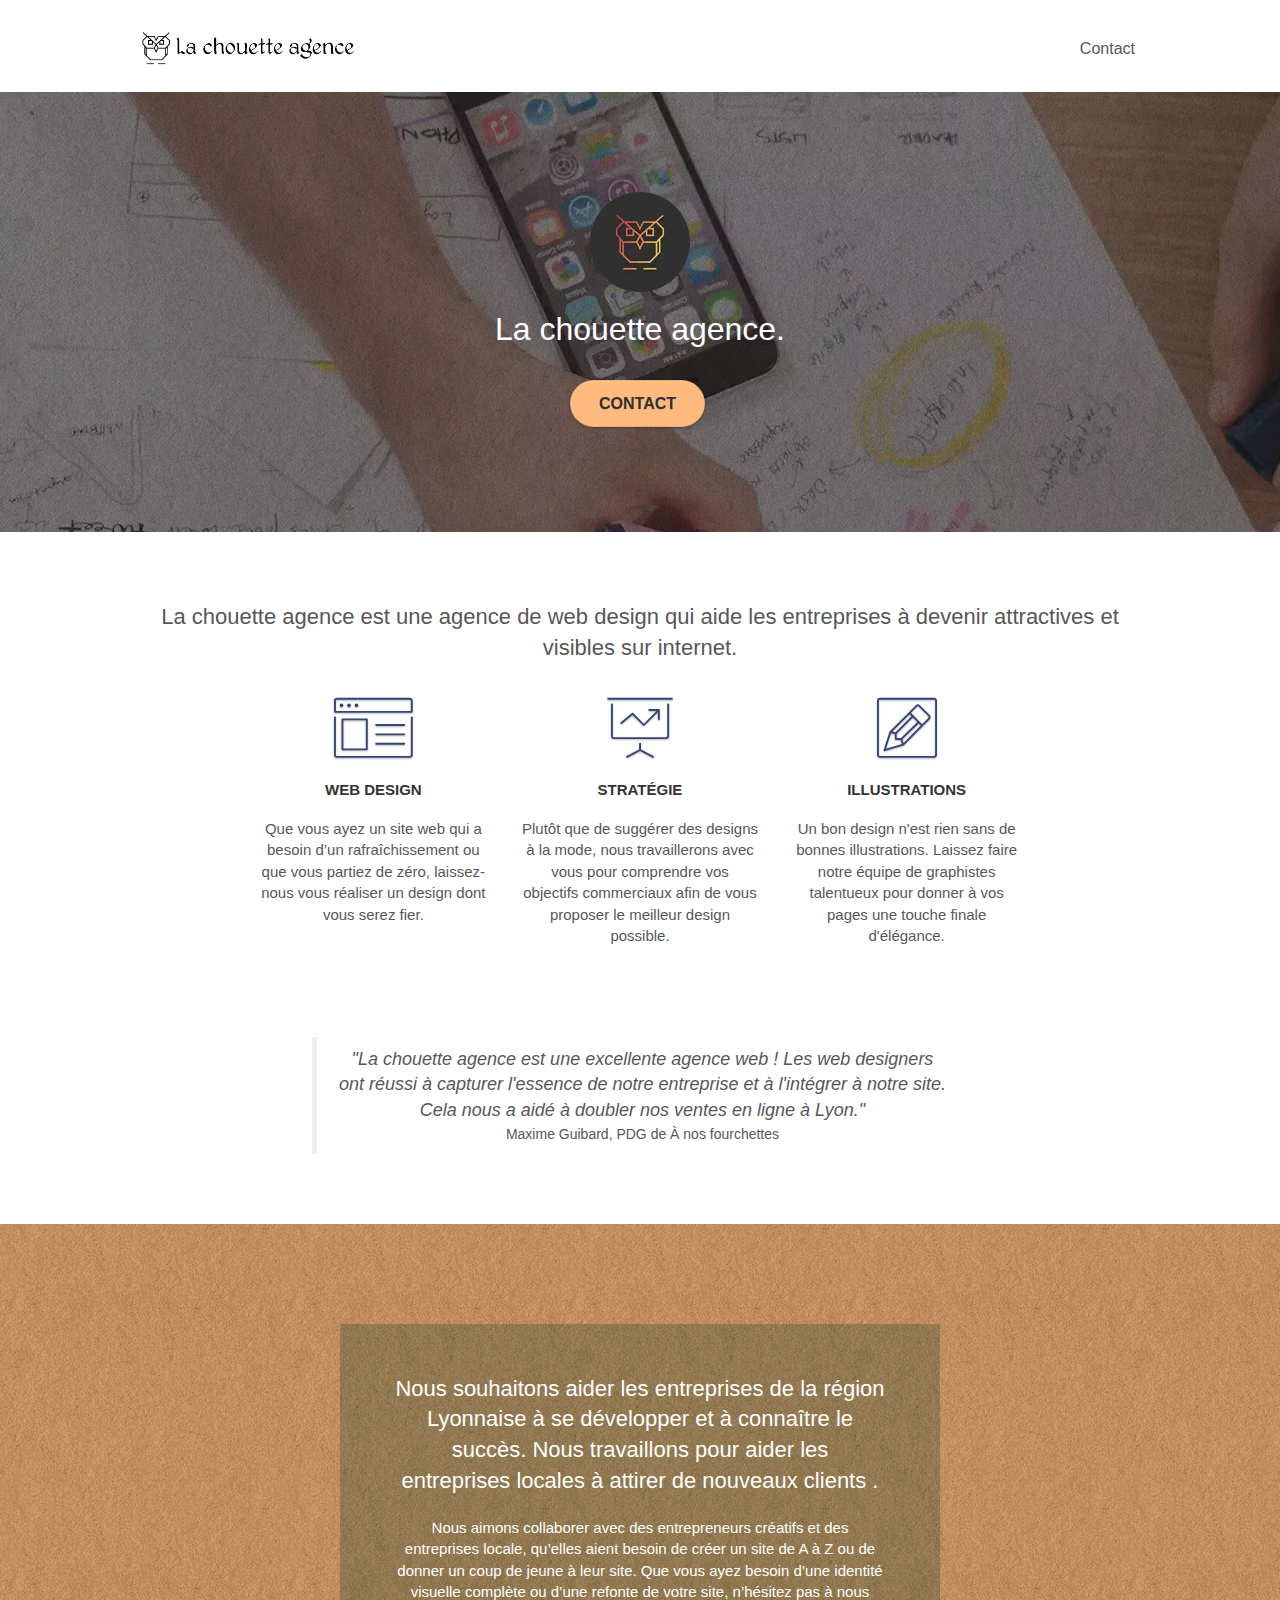
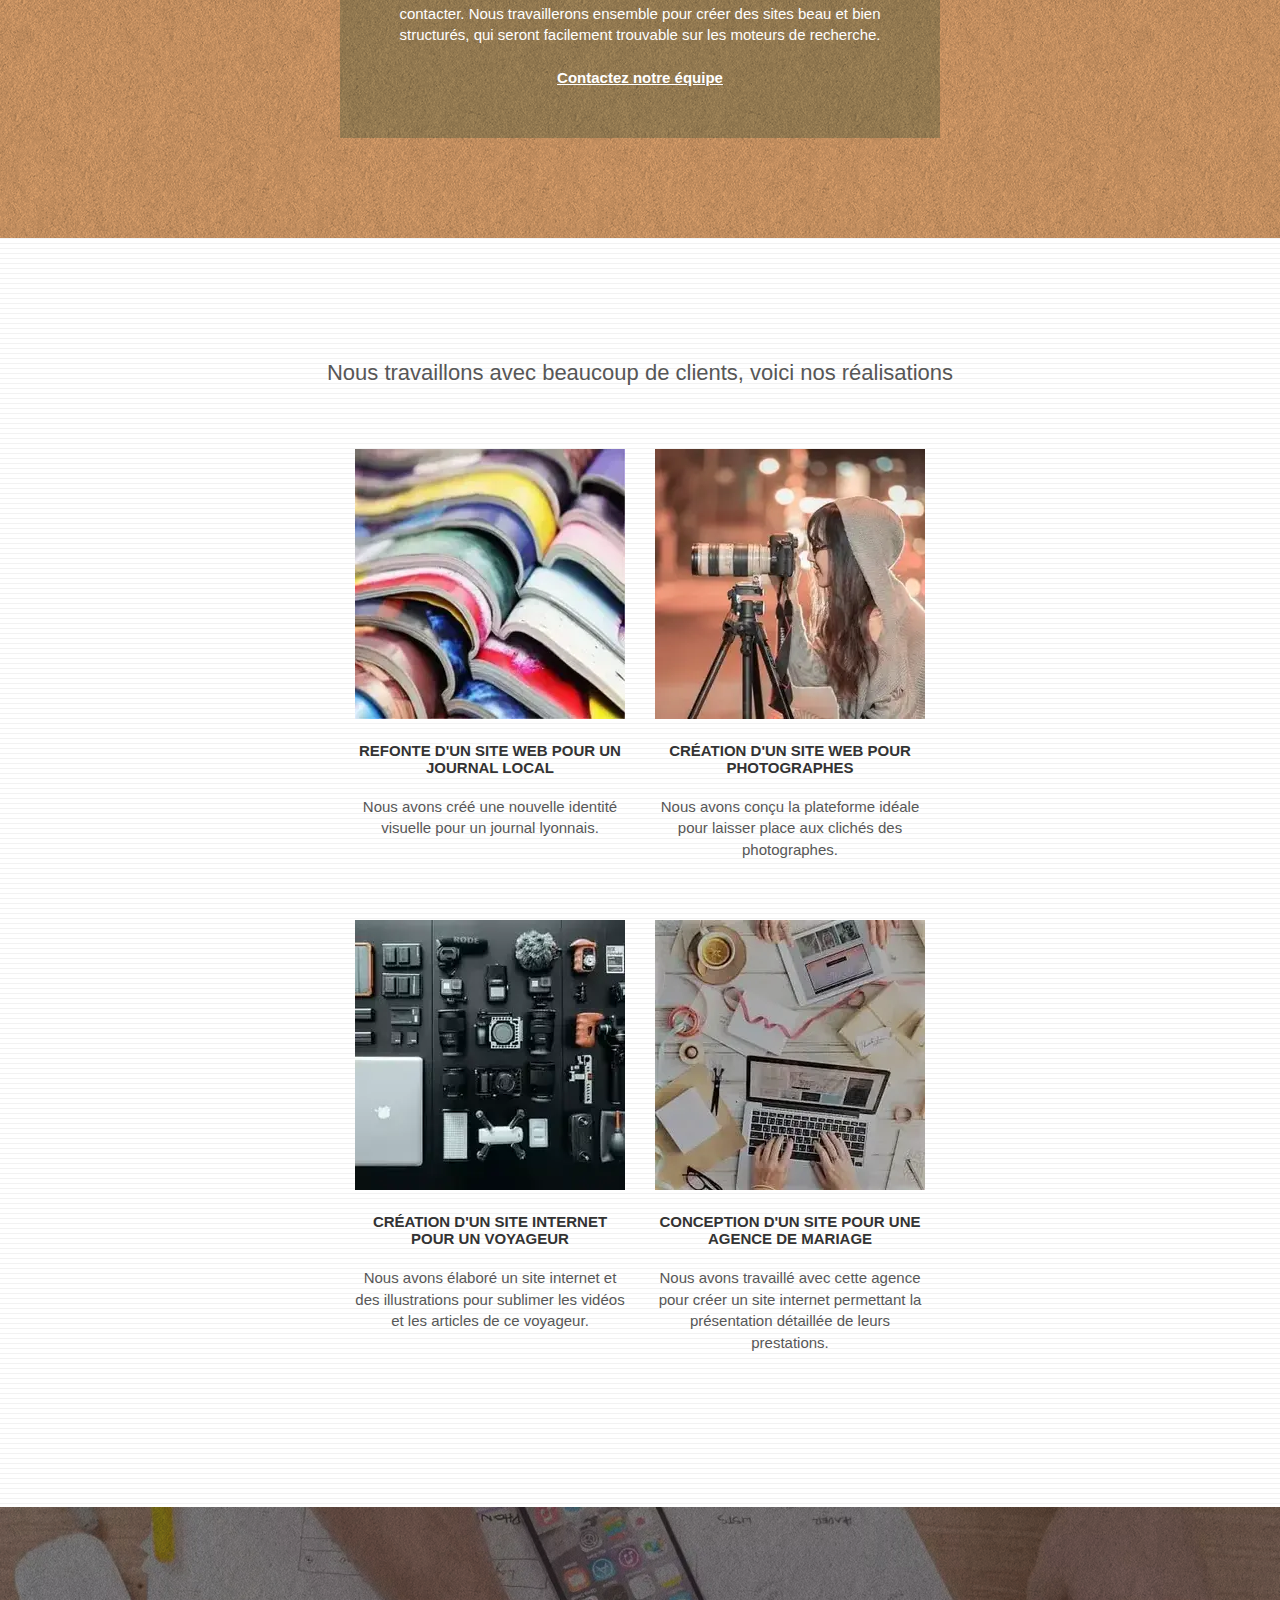
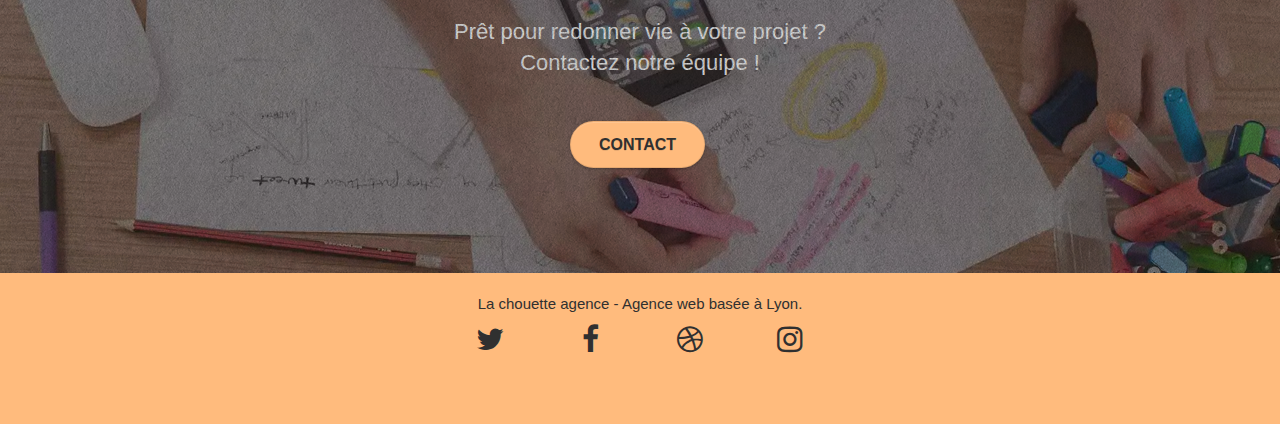
==== index.html @ b3373ed3 "Commit 20211117 23h40 test" ====
<!doctype html>
<html lang="fr">

<head>
    <meta charset="utf-8">
	<title>La chouette agence Web design à Lyon</title> 

    <meta name="description" content="La chouette agence Web design Lyon. Entreprise web design Lyon. Consultant en référencement naturel (SEO). Prestations de conseils et réalisation d’audits, stratégies, plans d’action sur mesure.">
    
	<meta name="viewport" content="width=device-width, initial-scale=1.0"/>

	<meta name="robots" content="index,follow"> 

    <link rel=”canonical” href=”https://devdx.github.io/RobinDessouroux_4_15112021/index.html” /> 

    <link rel="shortcut icon" type="image/png" href="favicon.webp">
    
	<link rel="stylesheet" type="text/css" href="./css/bootstrap.min.css">
	<link rel="stylesheet" type="text/css" href="style.min.css">
    
    
	<link rel="stylesheet" type="text/css" href="./css/font-awesome.css">
	<link rel="stylesheet" type="text/css" href="./css/et-line.css">
	
   
    <script defer src="./js/jquery-2.1.0.min.js"></script>
    <script defer src="./js/bootstrap.min.js"></script>
    <script defer src="./js/blocs.min.js"></script>    
                
    
    <script defer src="./js/jquery.touchSwipe.min.js"></script>
    <script defer src="./js/gmaps.min.js"></script>
    
<!-- Analytics -->
 
<!-- Analytics END -->
    
</head>

<body>
    <!-- Principal conteneur -->
    <div class="page-container">
        
        <!-- bloc-0 --><!-- en fait, c'est le header -->
        <header class="bloc bgc-white l-bloc " id="bloc-0">
            <div class="container bloc-sm">

                <nav class="navbar row">
                    <div class="navbar-header">
                        <!-- BLACK HAT ?div class="keywords" style="color:#cccccc;font-size:1px;">Agence web à paris, stratégie web, web design, illustrations, design de site web, site web, web, internet, site internet, site</div-->
                        <a class="navbar-brand" href="index.html"><img src="img/la-chouette-agence.webp" alt="Lyon web design logo agence web meilleure agence" height="40" aria-label="La chouette agence. Agence de design à Lyon" /></a>
                        <!-- BLACK HAT ?div class="keywords" style="color:#cccccc;font-size:1px;">Agence web à paris, stratégie web, web design, illustrations, design de site web, site web, web, internet, site internet, site</div-->
                        <button id="nav-toggle" type="button" class="ui-navbar-toggle navbar-toggle" data-toggle="collapse" data-target=".navbar-1">  
                            <span class="sr-only">Toggle navigation</span><span class="icon-bar"></span><span class="icon-bar"></span><span class="icon-bar"></span>
                        </button>
                    </div>
                    <div class="collapse navbar-collapse navbar-1 special-dropdown-nav">
                        <ul class="site-navigation nav navbar-nav">
                            <li>
                                <!--a href="index.html">Accueil</a--> <!-- utile ? demander à KM -->
                            </li>
                            <li> <!-- utile ? demander à KM -->
                            </li>
                            <li>
                                <a href="page2.html">Contact</a>
                            </li>
                        </ul>
                    </div>
                </nav>
            </div>
        </header>    
        <!-- bloc-0 END -->
            
        <main>

            <!-- bloc-1-presentation --><!-- section pour le SEO -->
            <section class="bloc bgc-dark-slate-blue bg-banniere d-bloc bg-t-edge bloc-bg-texture texture-paper b-parallax" id="bloc-1-hero">
                <div class="container bloc-lg">
                    <div class="row tight-width-whitespace">
                        <div class="col-sm-12">
                            <img src="img/logo.webp" class="center-block image-resize-mode" width="100" alt="La chouette agence, agence web Lyon, création logo Lyon" />
                            <h1 class="text-center hero-bloc-text tc-white ">
                                La chouette agence.
                            </h1>
                            <div class="text-center">
                                <a href="page2.html" class="btn btn-lg btn-clean btn-rd cta-hero btn-atomic-tangerine" id="cta-hero">Contact</a>
                                <!--a href="#bloc-5-cta" class="btn btn-lg btn-clean btn-rd cta-hero btn-atomic-tangerine" id="cta-hero">Contact ancre</a-->
                            </div>
                        </div>
                    </div>
                </div>
            </section>
            <!-- bloc-1-presentation END -->

            <!-- bloc-2-services --><!-- section pour le SEO -->
            <section class="bloc bgc-white l-bloc" id="bloc-2-services">
                <div class="container bloc-md">
                    <div class="row">
                        <div class="col-sm-12 text-center"> 
                            <h2>    
                                La chouette agence est une agence de web design qui aide les entreprises à devenir attractives et visibles sur internet.
                            </h2>			
                        </div>
                    </div>
                    <div class="row voffset-lg med-width-whitespace">
                        <div class="col-sm-4">
                            <div class="text-center">
                                <span class="et-icon-browser sm-shadow icon-dark-slate-blue icons icon-lg"></span>
                            </div>
                            <h3 class="mg-md text-center">
                                Web design
                            </h3>
                            <p class="text-center ">
                                Que vous ayez un site web qui a besoin d&rsquo;un rafraîchissement ou que vous partiez de zéro, laissez-nous vous réaliser un design dont vous serez fier.
                            </p>
                        </div>
                        <div class="col-sm-4">
                            <div class="text-center">
                                <span class="et-icon-presentation sm-shadow icon-dark-slate-blue icons icon-lg"></span>
                            </div>
                            <h3 class="mg-md text-center">
                                Stratégie
                            </h3>
                            <p class="text-center ">
                                Plutôt que de suggérer des designs à la mode, nous travaillerons avec vous pour comprendre vos objectifs commerciaux afin de vous proposer le meilleur design possible.<br>
                            </p>
                        </div>
                        <div class="col-sm-4">
                            <div class="text-center">
                                <span class="et-icon-edit sm-shadow icon-dark-slate-blue icons icon-lg"></span>
                            </div>
                            <h3 class="mg-md text-center">
                                Illustrations
                            </h3>
                            <p class="text-center ">
                                Un bon design n'est rien sans de bonnes illustrations. Laissez faire notre équipe de graphistes talentueux pour donner à vos pages une touche finale d'élégance.
                            </p>
                        </div>
                    </div>
                    
                    <article class="row voffset-lg voffset">
                        <div class="col-xs-12 col-md-8 col-md-offset-2 text-center">                
                                <!--img   alt="agence web, agence web paris, web design paris, stratégie web" src="img/citation.webp" /-->
                            <blockquote>
                                <p class="citation">"La chouette agence est une excellente agence web ! Les web designers ont réussi à capturer l'essence de notre entreprise et à l'intégrer à notre site. Cela nous a aidé à doubler nos ventes en ligne à Lyon."
                                </p>
                                <p class="auteur">Maxime Guibard, PDG de À nos fourchettes</p>
                            </blockquote>         
                        </div>            
                    
                    </article>    

                </div>
            </section>
            <!-- bloc-2-services END -->

            <!-- bloc-3-what-i-do --><!--section-->
            <section class="bloc tc-white bgc-atomic-tangerine bg-presentation d-bloc bloc-bg-texture texture-paper b-parallax" id="bloc-3-what-i-do">
                <div class="container bloc-lg">
                    <div class="row tight-width-whitespace black-background">
                        <div class="col-sm-12">
                            <h2 class="mg-md text-center tc-white">
                                Nous souhaitons aider les entreprises de la région Lyonnaise à se développer et à connaître le succès. Nous travaillons pour aider les entreprises locales à attirer de nouveaux clients .<br>
                            </h2>
                            <p class="text-center white">
                                Nous aimons collaborer avec des entrepreneurs créatifs et des entreprises locale, qu’elles aient besoin de créer un site de A à Z ou de donner un coup de jeune à leur site. Que vous ayez besoin d’une identité visuelle complète ou d’une refonte de votre site, n’hésitez pas à nous contacter. Nous travaillerons ensemble pour créer des sites beau et bien structurés, qui seront facilement trouvable sur les moteurs de recherche. <br><br>
                                <a class="ltc-white bold-link" href="page2.html">
                                    Contactez notre équipe  
                                </a>
                                <br>
                            </p>
                        </div>
                    </div>
                </div>
            </section>
            <!-- bloc-3-what-i-do END -->

            <!-- bloc-4-portfolio --><!--section-->
            <section class="bloc bgc-white bg-lines-h2-bg bg-repeat l-bloc" id="bloc-4-portfolio">
                <div class="container bloc-lg">
                    <div class="row">
                        <div class="col-sm-12 text-center"> 
                            <h2 id="realisations">
                                Nous travaillons avec beaucoup de clients, voici nos réalisations
                            </h2>	
                        </div>
                    </div>
                    <div class="row tight-width-whitespace portfolio-row">
                        <div class="col-sm-6">
                            <a href="#" data-lightbox="img/1.webp" data-gallery-id="gallery-1" data-caption="Refonte d'un site web pour un journal local" data-frame="snapshot-lb">
                                <img src="img/1.webp" alt="Lyon web design logo agence web meilleure agence et refonte site web journal" class="img-responsive portfolio-thumb" />
                            </a>
                            <h3 class="mg-md text-center">
                                Refonte d'un site web pour un journal local
                            </h3>
                            <p class="text-center">
                                Nous avons créé une nouvelle identité visuelle pour un journal lyonnais.
                            </p>
                        </div>
                        <div class="col-sm-6">
                            <a href="#" data-lightbox="img/2.webp" data-gallery-id="gallery-1" data-caption="Création d'un site web pour photographes" data-frame="snapshot-lb"><img src="img/2.webp" class="img-responsive portfolio-thumb" alt="Lyon web design logo agence web meilleure agence, Création d'un site web pour photographes" /></a>
                            <h3 class="mg-md text-center">
                                Création d'un site web pour photographes
                            </h3>
                            <p class="text-center">
                                Nous avons conçu la plateforme idéale pour laisser place aux clichés des photographes.
                            </p>
                        </div>
                    </div>
                    <div class="row tight-width-whitespace portfolio-row">
                        <div class="col-sm-6">
                            <a href="#" data-lightbox="img/3.webp" data-gallery-id="gallery-1" data-caption="Création d'un site internet pour un voyageur" data-frame="snapshot-lb"><img src="img/3.webp" class="img-responsive portfolio-thumb" alt="Lyon web design logo agence web meilleure agence, Création d'un site web pour voyageur"/></a>
                            <h3 class="mg-md text-center">
                                Création d'un site internet pour un voyageur
                            </h3>
                            <p class="text-center">
                                Nous avons élaboré un site internet et des illustrations pour sublimer les vidéos et les articles de ce voyageur.
                            </p>
                        </div>
                        <div class="col-sm-6">
                            <a href="#" data-lightbox="img/4.webp" data-gallery-id="gallery-1" data-caption="Conception d'un site pour une agence de mariage" data-frame="snapshot-lb"><img src="img/4.webp" class="img-responsive portfolio-thumb" alt="Lyon web design logo agence web meilleure agence, Création d'un site web pour agence de mariage" /></a>
                            <h3 class="mg-md text-center">
                                Conception d'un site pour une agence de mariage
                            </h3>
                            <p class="text-center">
                                Nous avons travaillé avec cette agence pour créer un site internet permettant la présentation détaillée de leurs prestations.
                            </p>
                        </div>
                    </div>
                </div>
            <!--/div-->
            </section>
            <!-- bloc-4-portfolio END -->

            <!-- bloc-5-cta -->
            <section class="bloc bgc-dark-slate-blue bg-banniere d-bloc bloc-bg-texture texture-paper" id="bloc-5-cta">
                <div class="container bloc-lg">
                    <div class="row">
                        <h2 class="mg-md text-center tc-white">
                            Prêt pour redonner vie à votre projet ?<br>Contactez notre équipe !
                        </h2>
                        <div class="col-sm-12 text-center">
                            <a href="page2.html" class="btn btn-atomic-tangerine btn-clean btn-rd btn-lg cta-hero">Contact</a>
                        </div>
                    </div>
                </div>
            </section>
            <!-- bloc-5-cta END -->

        </main>    
            
        <!-- Footer - bloc-8 -->
        <footer class="bloc bgc-atomic-tangerine d-bloc" id="bloc-8">
            <div class="container bloc-sm">
                <div class="row">
                    <div class="col-sm-12">
                        <p class="text-center  linkcolor">
                            La chouette agence - Agence web basée à Lyon.<br>
                        </p>
                        <div class="row row-no-gutters social">
                            <div class="col-sm-3">
                                <div class="text-center">
                                    <!-- demander à KM si OK - source :
https://www.accede-web.com/notices/html-et-css/liens-et-boutons/completer-les-liens-et-les-boutons-non-explicites-avec-aria-label-ou-title/
je n'ai pas utilisé aria-labelledby="accéder à twitter par labelledby" car erreur pour WAVE
                                    -->
                                    <a class="social" href="https://twitter.com/home"  aria-label="accéder à twitter"><span class="fa fa-twitter icon-md linkcolor" ></span></a>
                                </div>
                            </div>
                            <div class="col-sm-3">
                                <div class="text-center">
                                    <a class="social" href="https://www.facebook.com/" aria-label="accéder à facebook"><span class="fa fa-facebook icon-md linkcolor"></span></a>
                                </div>
                            </div>
                            <div class="col-sm-3">
                                <div class="text-center">
                                    <a class="social" href="https://dribbble.com/" aria-label="accéder à dribbble"><span class="fa fa-dribbble icon-md linkcolor"></span></a>
                                </div>
                            </div>
                            <div class="col-sm-3">
                                <div class="text-center">
                                    <a class="social" href="https://www.instagram.com/" aria-label="accéder à instagram"><span class="fa fa-instagram icon-md linkcolor"></span></a>
                                </div>
                            </div>
                            <div class="keywords" ></div>
                        </div>
                        
                    </div>
                </div>
            </div>
        </footer>
        <!-- Footer - bloc-8 END -->

    </div>
    <!-- Principal conteneur END -->
    
    
    
   

</body>
</html>
---- style.min.css ----
body{margin:0;padding:0;background:#FFF;overflow-x:hidden;-webkit-font-smoothing:antialiased;-moz-osx-font-smoothing:grayscale}.citation{display:flex;justify-content:center;margin:0 auto;font-style:italic;font-size:18px}.auteur{margin:0 auto;font-size:14px}figure{display:flex;flex-flow:column;padding:5px;min-width:220px;margin:auto}.keywords{margin-bottom:30px;min-height:50px}.linkcolor{color:#303030!important;background-color:#ffbb7d}.d-bloc a:hover .icon-md{color:#4400a2!important}.FlexCont{display:flex;flex-direction:column;min-width:200px;width:90%}.FlexElt{display:flex;flex-direction:row;flex-wrap:wrap;min-width:200px;width:100%;margin-bottom:15px}.btn-form{max-width:300px}.h2form{max-width:300px;height:35px;color:#303030;font-weight:700;background-color:#ffbb7d;text-align:center}a,button{transition:all .3s ease-in-out;outline:none!important}a:hover{text-decoration:none;cursor:pointer}#page-loading-blocs-notifaction{position:fixed;top:0;bottom:0;width:100%;z-index:100000;background:#FFF url(img/pageload-spinner.gif) no-repeat center center}.bloc{width:100%;clear:both;background:50% 50% no-repeat;padding:0 50px;-webkit-background-size:cover;-moz-background-size:cover;-o-background-size:cover;background-size:cover;position:relative}.bloc .container{padding-left:0;padding-right:0}.bloc-lg{padding:100px 50px}.bloc-md{padding:50px}.bloc-sm{padding:20px 50px}.bg-center,.bg-l-edge,.bg-r-edge,.bg-t-edge,.bg-b-edge,.bg-tl-edge,.bg-bl-edge,.bg-tr-edge,.bg-br-edge,.bg-repeat{-webkit-background-size:auto!important;-moz-background-size:auto!important;-o-background-size:auto!important;background-size:auto!important}.bg-repeat{background:repeat}.bg-t-edge{background:top no-repeat}.bloc-bg-texture::before{content:"";background-size:2px 2px;position:absolute;top:0;bottom:0;left:0;right:0}.texture-paper::before{background:url(img/texture-paper.webp);background-size:280px 280px}.b-parallax{background-attachment:fixed}.d-bloc{color:rgba(255,255,255,.7)}.d-bloc button:hover{color:rgba(255,255,255,.9)}.d-bloc .icon-round,.d-bloc .icon-square,.d-bloc .icon-rounded,.d-bloc .icon-semi-rounded-a,.d-bloc .icon-semi-rounded-b{border-color:rgba(255,255,255,.9)}.d-bloc .divider-h span{border-color:rgba(255,255,255,.2)}.d-bloc .a-btn,.d-bloc .navbar a,.d-bloc .navbar-brand,.d-bloc a .icon-sm,.d-bloc a .icon-lg,.d-bloc a .icon-xl,.d-bloc h1 a,.d-bloc h2 a,.d-bloc h3 a,.d-bloc h4 a,.d-bloc h5 a,.d-bloc h6 a{color:rgba(255,255,255,.6)}.d-bloc .a-btn:hover,.d-bloc .navbar a:hover,.d-bloc .navbar-brand:hover,.d-bloc a:hover .icon-sm,.d-bloc a:hover .icon-lg,.d-bloc a:hover .icon-xl,.d-bloc h1 a:hover,.d-bloc h2 a:hover,.d-bloc h3 a:hover,.d-bloc h4 a:hover,.d-bloc h5 a:hover,.d-bloc h6 a:hover,.d-bloc p a:hover{color:rgba(255,255,255,1)}.d-bloc .navbar-toggle .icon-bar{background:rgba(255,255,255,1)}.d-bloc .btn-wire,.d-bloc .btn-wire:hover{color:rgba(255,255,255,1);border-color:rgba(255,255,255,1)}.d-bloc .panel{color:rgba(0,0,0,.5)}.d-bloc .panel button:hover{color:rgba(0,0,0,.7)}.d-bloc .panel icon{border-color:rgba(0,0,0,.7)}.d-bloc .panel .divider-h span{border-color:rgba(0,0,0,.1)}.d-bloc .panel .a-btn{color:rgba(0,0,0,.6)}.d-bloc .panel .a-btn:hover{color:rgba(0,0,0,1)}.d-bloc .panel .btn-wire,.d-bloc .panel .btn-wire:hover{color:rgba(0,0,0,.7);border-color:rgba(0,0,0,.3)}.d-bloc .panel,.l-bloc{color:rgba(0,0,0,.5)}.d-bloc .panel button:hover,.l-bloc button:hover{color:rgba(0,0,0,.7)}.l-bloc .icon-round,.l-bloc .icon-square,.l-bloc .icon-rounded,.l-bloc .icon-semi-rounded-a,.l-bloc .icon-semi-rounded-b{border-color:rgba(0,0,0,.7)}.d-bloc .panel .divider-h span,.l-bloc .divider-h span{border-color:rgba(0,0,0,.1)}.d-bloc .panel .a-btn,.l-bloc .a-btn,.l-bloc .navbar a,.l-bloc .navbar-brand,.l-bloc a .icon-sm,.l-bloc a .icon-md,.l-bloc a .icon-lg,.l-bloc a .icon-xl,.l-bloc h1 a,.l-bloc h2 a,.l-bloc h3 a,.l-bloc h4 a,.l-bloc h5 a,.l-bloc h6 a,.l-bloc p a{color:rgba(0,0,0,.6)}.d-bloc .panel .a-btn:hover,.l-bloc .a-btn:hover,.l-bloc .navbar a:hover,.l-bloc .navbar-brand:hover,.l-bloc a:hover .icon-sm,.l-bloc a:hover .icon-md,.l-bloc a:hover .icon-lg,.l-bloc a:hover .icon-xl,.l-bloc h1 a:hover,.l-bloc h2 a:hover,.l-bloc h3 a:hover,.l-bloc h4 a:hover,.l-bloc h5 a:hover,.l-bloc h6 a:hover,.l-bloc p a:hover{color:rgba(0,0,0,1)}.l-bloc .navbar-toggle .icon-bar{color:rgba(0,0,0,.6)}.d-bloc .panel .btn-wire,.d-bloc .panel .btn-wire:hover,.l-bloc .btn-wire,.l-bloc .btn-wire:hover{color:rgba(0,0,0,.7);border-color:rgba(0,0,0,.3)}.voffset{margin-top:30px}.voffset-lg{margin-top:80px}.row-no-gutters{margin-right:0;margin-left:0}.row.row-no-gutters>[class^="col-"],.row.row-no-gutters>[class*=" col-"]{padding-right:0;padding-left:0}#bloc-1-hero h1{font-size:32px}.navbar{margin-bottom:0;z-index:1}.navbar-brand{height:auto;padding:3px 15px;font-size:25px;font-weight:400;font-weight:600;line-height:44px}.navbar-brand img{max-height:200px;margin:0 5px 0 0;display:inline}.navbar-brand img[src$=svg]{min-width:100px}.nav-center .navbar-brand img{margin:0}.navbar .nav{padding-top:2px;margin-right:-16px;float:right;z-index:1}.nav>li{float:left;margin-top:4px;font-size:16px}.navbar-nav .open .dropdown-menu>li>a{text-align:inherit}.nav>li a:hover,.nav>li a:focus{background:transparent}.navbar-toggle{margin:10px 10px 0 0;border:0}.navbar-toggle:hover{background:transparent!important}.navbar-toggle .icon-bar{background-color:rgba(0,0,0,.5);width:26px}.nav-invert .navbar .nav{float:left}.nav-invert .navbar-header,.nav-invert .navbar-brand{float:right;position:relative;z-index:2}@media (min-width:768px){.site-navigation{position:absolute;top:50%;right:20px;transform:translate(0,-50%);-webkit-transform:translateY(-50%)}.nav>li .dropdown-menu a,.nav>li .dropdown-menu a:hover{color:#484848}.nav-invert .site-navigation{left:0;right:0}.nav-center{text-align:center}.nav-center .navbar-header{width:100%}.nav-center .navbar-header,.nav-center .navbar-brand,.nav-center .nav>li{float:none;display:inline-block}.nav-center .site-navigation{position:relative;width:100%;right:0;margin-right:0;margin-top:20px}.nav-center.mini-nav .navbar-toggle{float:none;margin:10px auto 0}}.nav>li>.dropdown a{background:none!important;display:block;padding:14px 15px}nav .caret{margin:0 5px}.dropdown-menu .dropdown-menu{top:-8px;left:100%}.dropdown-menu .dropmenu-flow-right{top:100%;left:0;margin-left:-1px;border-top-left-radius:0;border-top-right-radius:0}.dropdown-menu .dropdown span{border:4px solid #000;border-top-color:transparent;border-right-color:transparent;border-bottom-color:transparent;margin:6px -5px 0 0!important;float:right}.mg-md{margin-top:10px;margin-bottom:20px}.mg-lg{margin-top:10px;margin-bottom:40px}.btn{margin:0 5px 5px 0}.btn.pull-right{margin:0 0 5px 5px}.btn-d,.btn-d:hover,.btn-d:focus{color:#FFF;background:rgba(0,0,0,.3)}button{outline:none!important}.btn-rd{border-radius:40px}.btn-clean{border:1px solid rgba(0,0,0,.08);border-bottom-color:rgba(0,0,0,.1);text-shadow:0 1px 0 rgba(0,0,1,.1);box-shadow:0 1px 3px rgba(0,0,1,.25),inset 0 1px 0 0 rgba(255,255,255,.15)}.icon-md{font-size:30px!important}.icon-lg{font-size:60px!important}.sm-shadow{text-shadow:0 1px 2px rgba(0,0,0,.3)}.panel-sq,.panel-sq .panel-heading,.panel-sq .panel-footer{border-radius:0}.panel-rd{border-radius:30px}.panel-rd .panel-heading{border-radius:29px 29px 0 0}.panel-rd .panel-footer{border-radius:0 0 29px 29px}.form-control{border-color:rgba(0,0,0,.1);box-shadow:none}.scrollToTop{width:40px;height:40px;position:fixed;bottom:20px;right:20px;opacity:0;z-index:500;transition:all .3s ease-in-out}.scrollToTop span{margin-top:6px}.showScrollTop{font-size:14px;opacity:1}a[data-lightbox]{position:relative;display:block;text-align:center}a[data-lightbox]:hover::before{content:"+";font-family:"HelveticaNeue-Light","Helvetica Neue Light","Helvetica Neue",Helvetica,Arial;font-size:32px;width:50px;height:50px;margin-left:-25px;border-radius:50%;background:rgba(0,0,0,.6);color:#FFF;font-weight:100;z-index:1;position:absolute;top:50%;transform:translateY(-50%);-webkit-transform:translateY(-50%)}a[data-lightbox]:hover img{opacity:.6;-webkit-animation-fill-mode:none;animation-fill-mode:none}#lightbox-modal{display:flex;align-items:center}#lightbox-modal .modal-dialog{width:90%;max-width:900px;margin:0 auto 0}#lightbox-modal .modal-dialog img{max-height:90vh;margin:0 auto}.lightbox-caption{padding:20px;color:#FFF;background:rgba(0,0,0,.5);position:absolute;left:15px;right:15px;bottom:5px}.close-lightbox{color:#FFF;font-size:30px;position:absolute;top:20px;right:20px;z-index:20;background:rgba(0,0,0,.5);border:none;line-height:30px;padding:0 9px 5px;opacity:.3}.close-lightbox:hover,.next-lightbox:hover,.prev-lightbox:hover{opacity:1;color:#FFF}.next-lightbox,.prev-lightbox{font-size:20px;color:rgba(255,255,255,.9);background:rgba(0,0,0,.5);transition:all .2s ease-in-out;position:absolute;top:45%;z-index:1;opacity:.4}.next-lightbox{padding:6px 8px 1px 13px;right:25px}.prev-lightbox{padding:6px 13px 1px 10px;left:25px}.snapshot-lb .modal-body{padding-bottom:45px}.snapshot-lb .lightbox-caption{padding:0;color:rgba(0,0,0,.5);background:none}h1,h2,h3,h4,h5,h6,p,label,.btn,a{font-family:"helvetica";font-weight:400;color:#575757!important}.container{max-width:1000px}.hero-bloc-text{font-size:38px}.hero-bloc-text-sub{font-size:36px}.statement-bloc-text{line-height:26px;font-style:italic;font-size:20px;text-align:center;font-weight:lighter;max-width:520px;margin:auto auto auto auto}p{font-size:15px}.tight-width-whitespace{max-width:600px;margin:auto auto auto auto}.h1{font-size:20px;font-family:"Open Sans"}.cta-hero{margin-top:22px;color:#FFFFFF!important;text-transform:uppercase;padding:12px 28px 12px 28px;font-size:16px;font-weight:700}.social{max-width:400px;min-width:48px;margin:auto auto auto auto}h2{font-size:22px;line-height:1.4em}h3{font-size:15px;text-transform:uppercase;font-weight:700;color:#333333!important}.med-width-whitespace{max-width:800px;margin:auto auto auto auto;box-shadow:0 0 0 #000}h1{color:#333333!important}h4{color:#333333!important}.icons{margin-bottom:14px;margin-top:24px}.white{color:#FFFFFF!important}.portfolio-thumb{margin-bottom:24px;max-width:270px;width:100%;max-height:270px;height:100%;margin-left:auto;margin-right:auto}.portfolio-row{margin-bottom:44px;margin-top:50px}.avatar{box-shadow:0 4px 9px rgba(0,0,0,.3)}.black-background{background-color:rgba(165,147,99,.7);padding:40px 40px 40px 40px}.bold-link{font-weight:900;text-decoration:underline!important}.bgc-white{background-color:#FFF}.bgc-dark-slate-blue{background-color:#364577}.bgc-atomic-tangerine{background-color:#ffbb7d}.tc-white{color:#FFFF!important}.tc-darkgrey{color:#303030!important}.btn-atomic-tangerine{background-color:#ffbb7d;color:#303030!important}.btn-atomic-tangerine:hover{background:#c27956!important;color:#FFFFFF!important}.ltc-white{color:#FFFFFF!important}.ltc-white:hover{color:#cccccc!important}.ltc-atomic-tangerine{color:#F3976C!important}.ltc-atomic-tangerine:hover{color:#c27956!important}.icon-dark-slate-blue{color:#364577!important;border-color:#364577!important}.bg-dots-bg{background-image:url(img/dots-bg.webp)}.bg-lines-h2-bg{background-image:url(img/lines-h2-bg.webp)}.bg-banniere{background-image:url(img/la-chouette-agence-banniere.webp)}.bg-presentation{background-image:url(img/image-de-presentation.webp)}@media (max-width:1024px){.bloc{padding-left:20px;padding-right:20px}.bloc.full-width-bloc,.bloc-tile-2.full-width-bloc .container,.bloc-tile-3.full-width-bloc .container,.bloc-tile-4.full-width-bloc .container{padding-left:0;padding-right:0}}@media (max-width:992px) and (min-width:768px){.navbar .nav{max-width:80%}.nav-center.navbar .nav{max-width:100%}}@media only screen and (min-device-width:768px) and (max-device-width:1024px) and (orientation:landscape){.b-parallax{background-attachment:scroll}}@media only screen and (min-device-width:1024px) and (max-device-width:1366px) and (-webkit-min-device-pixel-ratio:1.5){.b-parallax{background-attachment:scroll}}@media (max-width:991px){.container{width:100%}.b-parallax{background-attachment:scroll}.page-container,#hero-bloc{overflow-x:hidden;position:relative}.bloc{padding-left:constant(safe-area-inset-left);padding-right:constant(safe-area-inset-right)}.bloc-group,.bloc-group .bloc{display:block;width:100%}.bloc-fill-screen .fill-bloc-top-edge,.bloc-fill-screen .fill-bloc-bottom-edge{padding:0 20px;padding-left:constant(safe-area-inset-left);padding-right:constant(safe-area-inset-right)}}@media (max-width:767px){.page-container{overflow-x:hidden;position:relative}h1,h2,h3,h4,h5,h6,p,#disqus_thread{padding-left:10px!important;padding-right:10px!important}.b-parallax{background-attachment:scroll}.navbar .nav{padding-top:0;border-top:1px solid rgba(0,0,0,.2);float:none!important}.navbar.row{margin-left:0;margin-right:0}.site-navigation{position:inherit;transform:none;-webkit-transform:none;-ms-transform:none}.nav>li{margin-top:0;border-bottom:1px solid rgba(0,0,0,.1);background:rgba(0,0,0,.05);text-align:left;padding-left:15px;width:100%}.nav>li:hover{background:rgba(0,0,0,.08)}.dropdown .dropdown a .caret{float:none;margin:5px 0 0 10px!important;border:4px solid #000;border-bottom-color:transparent;border-right-color:transparent;border-left-color:transparent}#hero-bloc .navbar .nav{background:rgba(0,0,0,.8)}#hero-bloc .navbar .nav a{color:rgba(255,255,255,.6)}.hero{padding:50px 0}.hero-nav{left:-1px;right:-1px}.navbar-collapse{padding:0;overflow-x:hidden;-webkit-box-shadow:none;box-shadow:none}.navbar-brand img{max-height:40px;width:auto}.nav-invert .navbar-header{float:none;width:100%}.nav-invert .navbar-toggle{float:left;margin-left:10px}.bloc{padding-left:0;padding-right:0}.bloc-xxl,.bloc-xl,.bloc-lg{padding:40px 0}.h2form{margin-left:2px}.bloc-sm,.bloc-md{padding-left:0;padding-right:0}.bloc-tile-2 .container,.bloc-tile-3 .container,.bloc-tile-4 .container,.bloc-fill-screen .fill-bloc-top-edge,.bloc-fill-screen .fill-bloc-bottom-edge{padding-left:0;padding-right:0}.a-block{padding:0 10px}.btn-dwn{display:none}.voffset{margin-top:5px}.voffset-md{margin-top:20px}.voffset-lg{margin-top:30px}form{padding:5px}.close-lightbox{display:inline-block}.blocsapp-device-iphone5{background-size:216px 425px;padding-top:60px;width:216px;height:425px}.blocsapp-device-iphone5 img{width:180px;height:320px}}@media (max-width:400px){.bloc{padding-left:0;padding-right:0}}@media (max-width:767px){.bloc-mob-center-text{text-align:center}}
---- css/et-line.css ----
@font-face {
    font-family: et-line;
    src: url(../fonts/et-line.eot);
    src: url(../fonts/et-line.eot?#iefix) format('embedded-opentype'), url(../fonts/et-line.woff) format('woff'), url(../fonts/et-line.ttf) format('truetype'), url(../fonts/et-line.svg#et-line) format('svg');
    font-weight: 400;
    font-style: normal
}

.et-icon-adjustments,
.et-icon-alarmclock,
.et-icon-anchor,
.et-icon-aperture,
.et-icon-attachment,
.et-icon-bargraph,
.et-icon-basket,
.et-icon-beaker,
.et-icon-bike,
.et-icon-book-open,
.et-icon-briefcase,
.et-icon-browser,
.et-icon-calendar,
.et-icon-camera,
.et-icon-caution,
.et-icon-chat,
.et-icon-circle-compass,
.et-icon-clipboard,
.et-icon-clock,
.et-icon-cloud,
.et-icon-compass,
.et-icon-desktop,
.et-icon-dial,
.et-icon-document,
.et-icon-documents,
.et-icon-download,
.et-icon-dribbble,
.et-icon-edit,
.et-icon-envelope,
.et-icon-expand,
.et-icon-facebook,
.et-icon-flag,
.et-icon-focus,
.et-icon-gears,
.et-icon-genius,
.et-icon-gift,
.et-icon-global,
.et-icon-globe,
.et-icon-googleplus,
.et-icon-grid,
.et-icon-happy,
.et-icon-hazardous,
.et-icon-heart,
.et-icon-hotairballoon,
.et-icon-hourglass,
.et-icon-key,
.et-icon-laptop,
.et-icon-layers,
.et-icon-lifesaver,
.et-icon-lightbulb,
.et-icon-linegraph,
.et-icon-linkedin,
.et-icon-lock,
.et-icon-magnifying-glass,
.et-icon-map,
.et-icon-map-pin,
.et-icon-megaphone,
.et-icon-mic,
.et-icon-mobile,
.et-icon-newspaper,
.et-icon-notebook,
.et-icon-paintbrush,
.et-icon-paperclip,
.et-icon-pencil,
.et-icon-phone,
.et-icon-picture,
.et-icon-pictures,
.et-icon-piechart,
.et-icon-presentation,
.et-icon-pricetags,
.et-icon-printer,
.et-icon-profile-female,
.et-icon-profile-male,
.et-icon-puzzle,
.et-icon-quote,
.et-icon-recycle,
.et-icon-refresh,
.et-icon-ribbon,
.et-icon-rss,
.et-icon-sad,
.et-icon-scissors,
.et-icon-scope,
.et-icon-search,
.et-icon-shield,
.et-icon-speedometer,
.et-icon-strategy,
.et-icon-streetsign,
.et-icon-tablet,
.et-icon-target,
.et-icon-telescope,
.et-icon-toolbox,
.et-icon-tools,
.et-icon-tools-2,
.et-icon-trophy,
.et-icon-tumblr,
.et-icon-twitter,
.et-icon-upload,
.et-icon-video,
.et-icon-wallet,
.et-icon-wine {
    font-family: et-line;
    speak: none;
    font-style: normal;
    font-weight: 400;
    font-variant: normal;
    text-transform: none;
    line-height: 1;
    -webkit-font-smoothing: antialiased;
    -moz-osx-font-smoothing: grayscale;
    display: inline-block
}

.et-icon-mobile:before {
    content: "\e000"
}

.et-icon-laptop:before {
    content: "\e001"
}

.et-icon-desktop:before {
    content: "\e002"
}

.et-icon-tablet:before {
    content: "\e003"
}

.et-icon-phone:before {
    content: "\e004"
}

.et-icon-document:before {
    content: "\e005"
}

.et-icon-documents:before {
    content: "\e006"
}

.et-icon-search:before {
    content: "\e007"
}

.et-icon-clipboard:before {
    content: "\e008"
}

.et-icon-newspaper:before {
    content: "\e009"
}

.et-icon-notebook:before {
    content: "\e00a"
}

.et-icon-book-open:before {
    content: "\e00b"
}

.et-icon-browser:before {
    content: "\e00c"
}

.et-icon-calendar:before {
    content: "\e00d"
}

.et-icon-presentation:before {
    content: "\e00e"
}

.et-icon-picture:before {
    content: "\e00f"
}

.et-icon-pictures:before {
    content: "\e010"
}

.et-icon-video:before {
    content: "\e011"
}

.et-icon-camera:before {
    content: "\e012"
}

.et-icon-printer:before {
    content: "\e013"
}

.et-icon-toolbox:before {
    content: "\e014"
}

.et-icon-briefcase:before {
    content: "\e015"
}

.et-icon-wallet:before {
    content: "\e016"
}

.et-icon-gift:before {
    content: "\e017"
}

.et-icon-bargraph:before {
    content: "\e018"
}

.et-icon-grid:before {
    content: "\e019"
}

.et-icon-expand:before {
    content: "\e01a"
}

.et-icon-focus:before {
    content: "\e01b"
}

.et-icon-edit:before {
    content: "\e01c"
}

.et-icon-adjustments:before {
    content: "\e01d"
}

.et-icon-ribbon:before {
    content: "\e01e"
}

.et-icon-hourglass:before {
    content: "\e01f"
}

.et-icon-lock:before {
    content: "\e020"
}

.et-icon-megaphone:before {
    content: "\e021"
}

.et-icon-shield:before {
    content: "\e022"
}

.et-icon-trophy:before {
    content: "\e023"
}

.et-icon-flag:before {
    content: "\e024"
}

.et-icon-map:before {
    content: "\e025"
}

.et-icon-puzzle:before {
    content: "\e026"
}

.et-icon-basket:before {
    content: "\e027"
}

.et-icon-envelope:before {
    content: "\e028"
}

.et-icon-streetsign:before {
    content: "\e029"
}

.et-icon-telescope:before {
    content: "\e02a"
}

.et-icon-gears:before {
    content: "\e02b"
}

.et-icon-key:before {
    content: "\e02c"
}

.et-icon-paperclip:before {
    content: "\e02d"
}

.et-icon-attachment:before {
    content: "\e02e"
}

.et-icon-pricetags:before {
    content: "\e02f"
}

.et-icon-lightbulb:before {
    content: "\e030"
}

.et-icon-layers:before {
    content: "\e031"
}

.et-icon-pencil:before {
    content: "\e032"
}

.et-icon-tools:before {
    content: "\e033"
}

.et-icon-tools-2:before {
    content: "\e034"
}

.et-icon-scissors:before {
    content: "\e035"
}

.et-icon-paintbrush:before {
    content: "\e036"
}

.et-icon-magnifying-glass:before {
    content: "\e037"
}

.et-icon-circle-compass:before {
    content: "\e038"
}

.et-icon-linegraph:before {
    content: "\e039"
}

.et-icon-mic:before {
    content: "\e03a"
}

.et-icon-strategy:before {
    content: "\e03b"
}

.et-icon-beaker:before {
    content: "\e03c"
}

.et-icon-caution:before {
    content: "\e03d"
}

.et-icon-recycle:before {
    content: "\e03e"
}

.et-icon-anchor:before {
    content: "\e03f"
}

.et-icon-profile-male:before {
    content: "\e040"
}

.et-icon-profile-female:before {
    content: "\e041"
}

.et-icon-bike:before {
    content: "\e042"
}

.et-icon-wine:before {
    content: "\e043"
}

.et-icon-hotairballoon:before {
    content: "\e044"
}

.et-icon-globe:before {
    content: "\e045"
}

.et-icon-genius:before {
    content: "\e046"
}

.et-icon-map-pin:before {
    content: "\e047"
}

.et-icon-dial:before {
    content: "\e048"
}

.et-icon-chat:before {
    content: "\e049"
}

.et-icon-heart:before {
    content: "\e04a"
}

.et-icon-cloud:before {
    content: "\e04b"
}

.et-icon-upload:before {
    content: "\e04c"
}

.et-icon-download:before {
    content: "\e04d"
}

.et-icon-target:before {
    content: "\e04e"
}

.et-icon-hazardous:before {
    content: "\e04f"
}

.et-icon-piechart:before {
    content: "\e050"
}

.et-icon-speedometer:before {
    content: "\e051"
}

.et-icon-global:before {
    content: "\e052"
}

.et-icon-compass:before {
    content: "\e053"
}

.et-icon-lifesaver:before {
    content: "\e054"
}

.et-icon-clock:before {
    content: "\e055"
}

.et-icon-aperture:before {
    content: "\e056"
}

.et-icon-quote:before {
    content: "\e057"
}

.et-icon-scope:before {
    content: "\e058"
}

.et-icon-alarmclock:before {
    content: "\e059"
}

.et-icon-refresh:before {
    content: "\e05a"
}

.et-icon-happy:before {
    content: "\e05b"
}

.et-icon-sad:before {
    content: "\e05c"
}

.et-icon-facebook:before {
    content: "\e05d"
}

.et-icon-twitter:before {
    content: "\e05e"
}

.et-icon-googleplus:before {
    content: "\e05f"
}

.et-icon-rss:before {
    content: "\e060"
}

.et-icon-tumblr:before {
    content: "\e061"
}

.et-icon-linkedin:before {
    content: "\e062"
}

.et-icon-dribbble:before {
    content: "\e063"
}
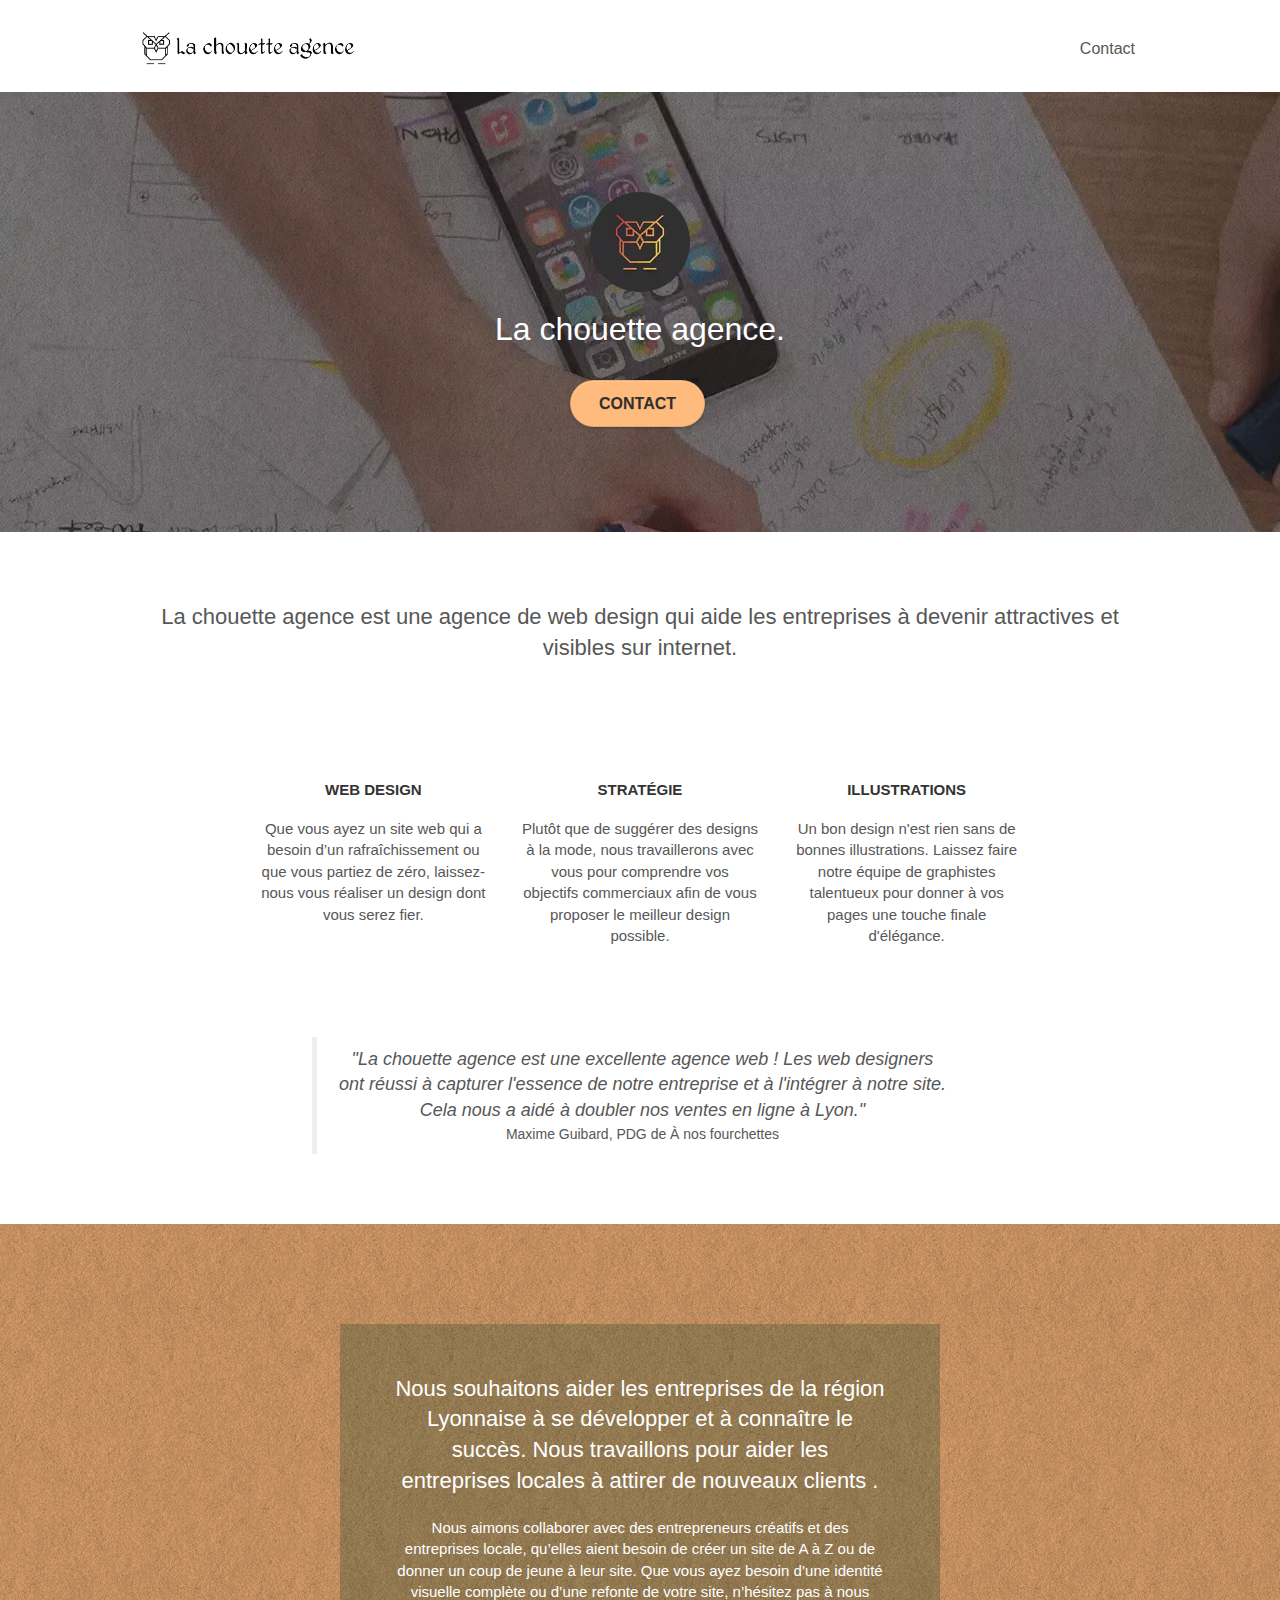
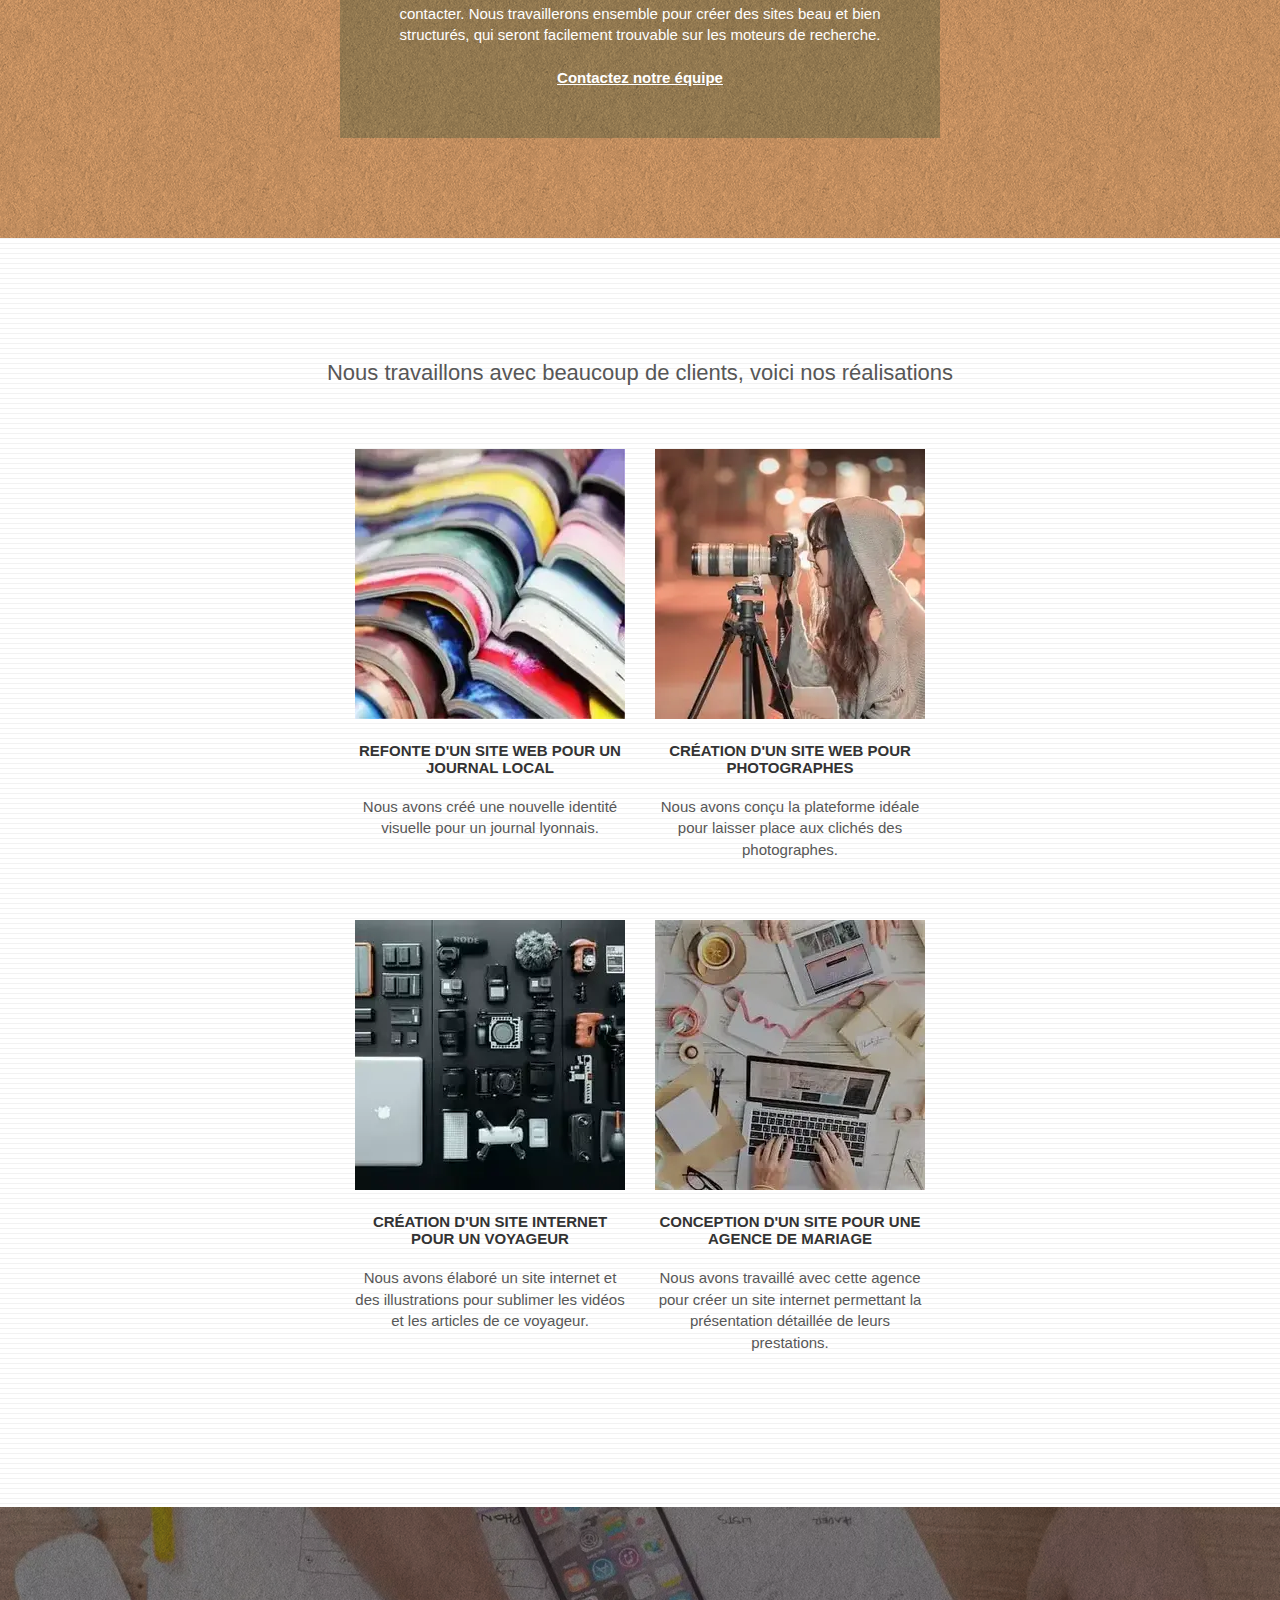
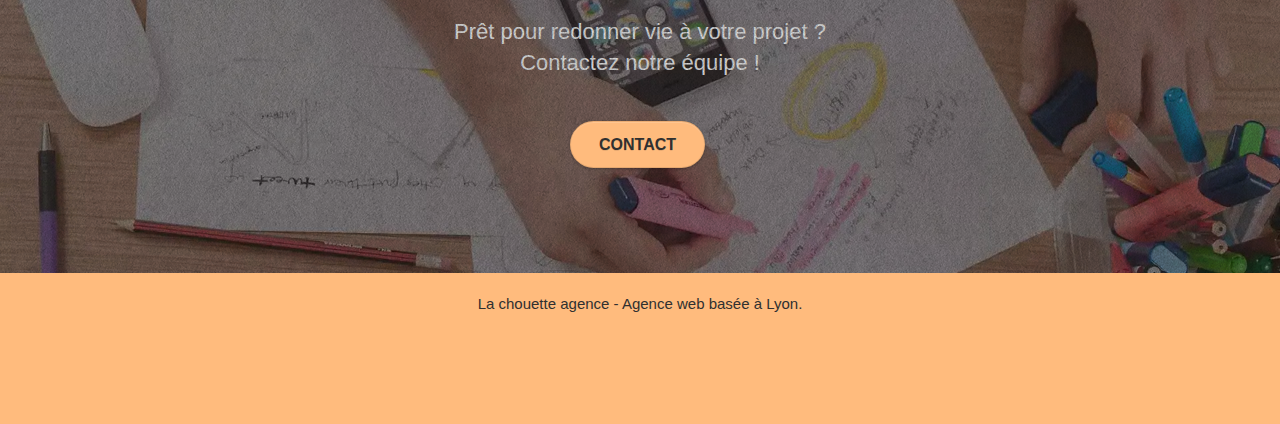
==== commit d5026fd3: "Commit 20211118 01h35 modifs en cours" ====
--- a/index.html
+++ b/index.html
@@ -19,8 +19,8 @@
 	<link rel="stylesheet" type="text/css" href="style.min.css">
     
     
-	<link rel="stylesheet" type="text/css" href="./css/font-awesome.css">
-	<link rel="stylesheet" type="text/css" href="./css/et-line.css">
+	<link rel="stylesheet" type="text/css" href="./css/font-awesome.min.css">
+	<link rel="stylesheet" type="text/css" href="./css/et-line.min.css">
 	
    
     <script defer src="./js/jquery-2.1.0.min.js"></script>
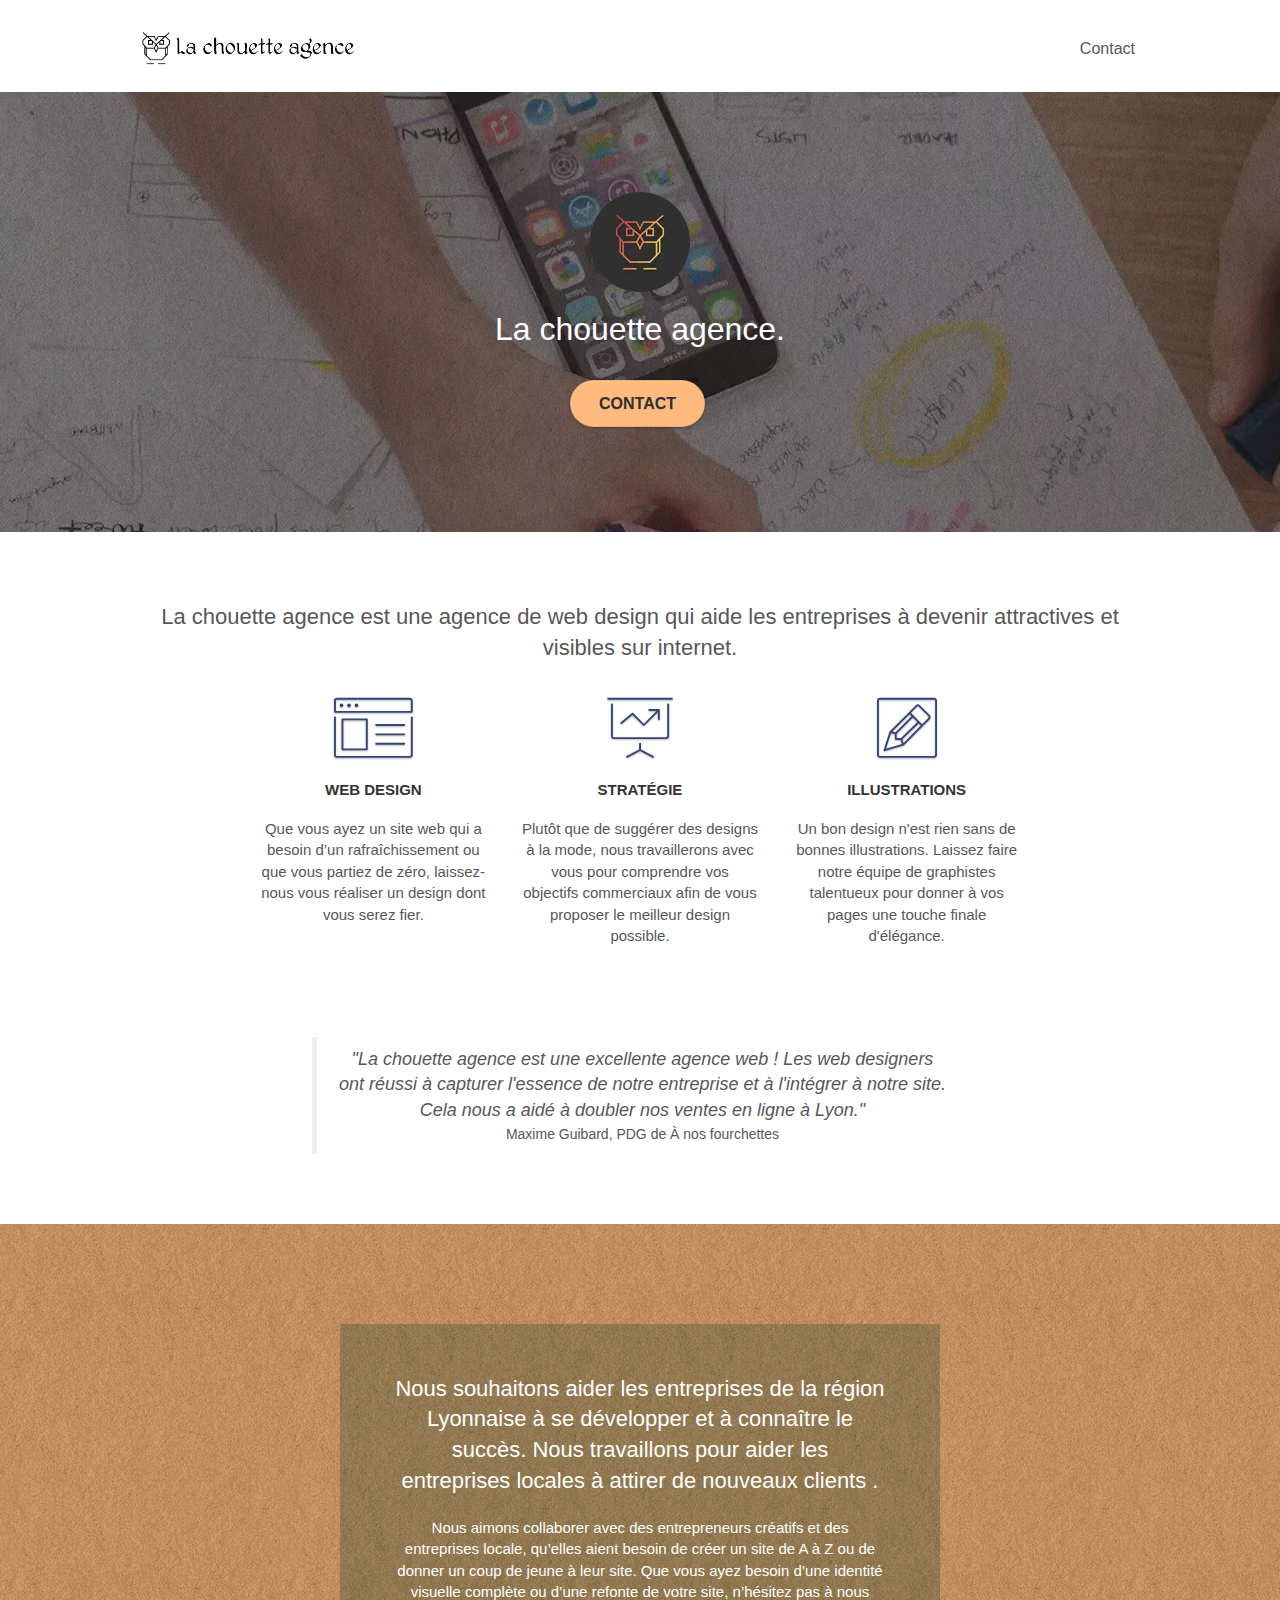
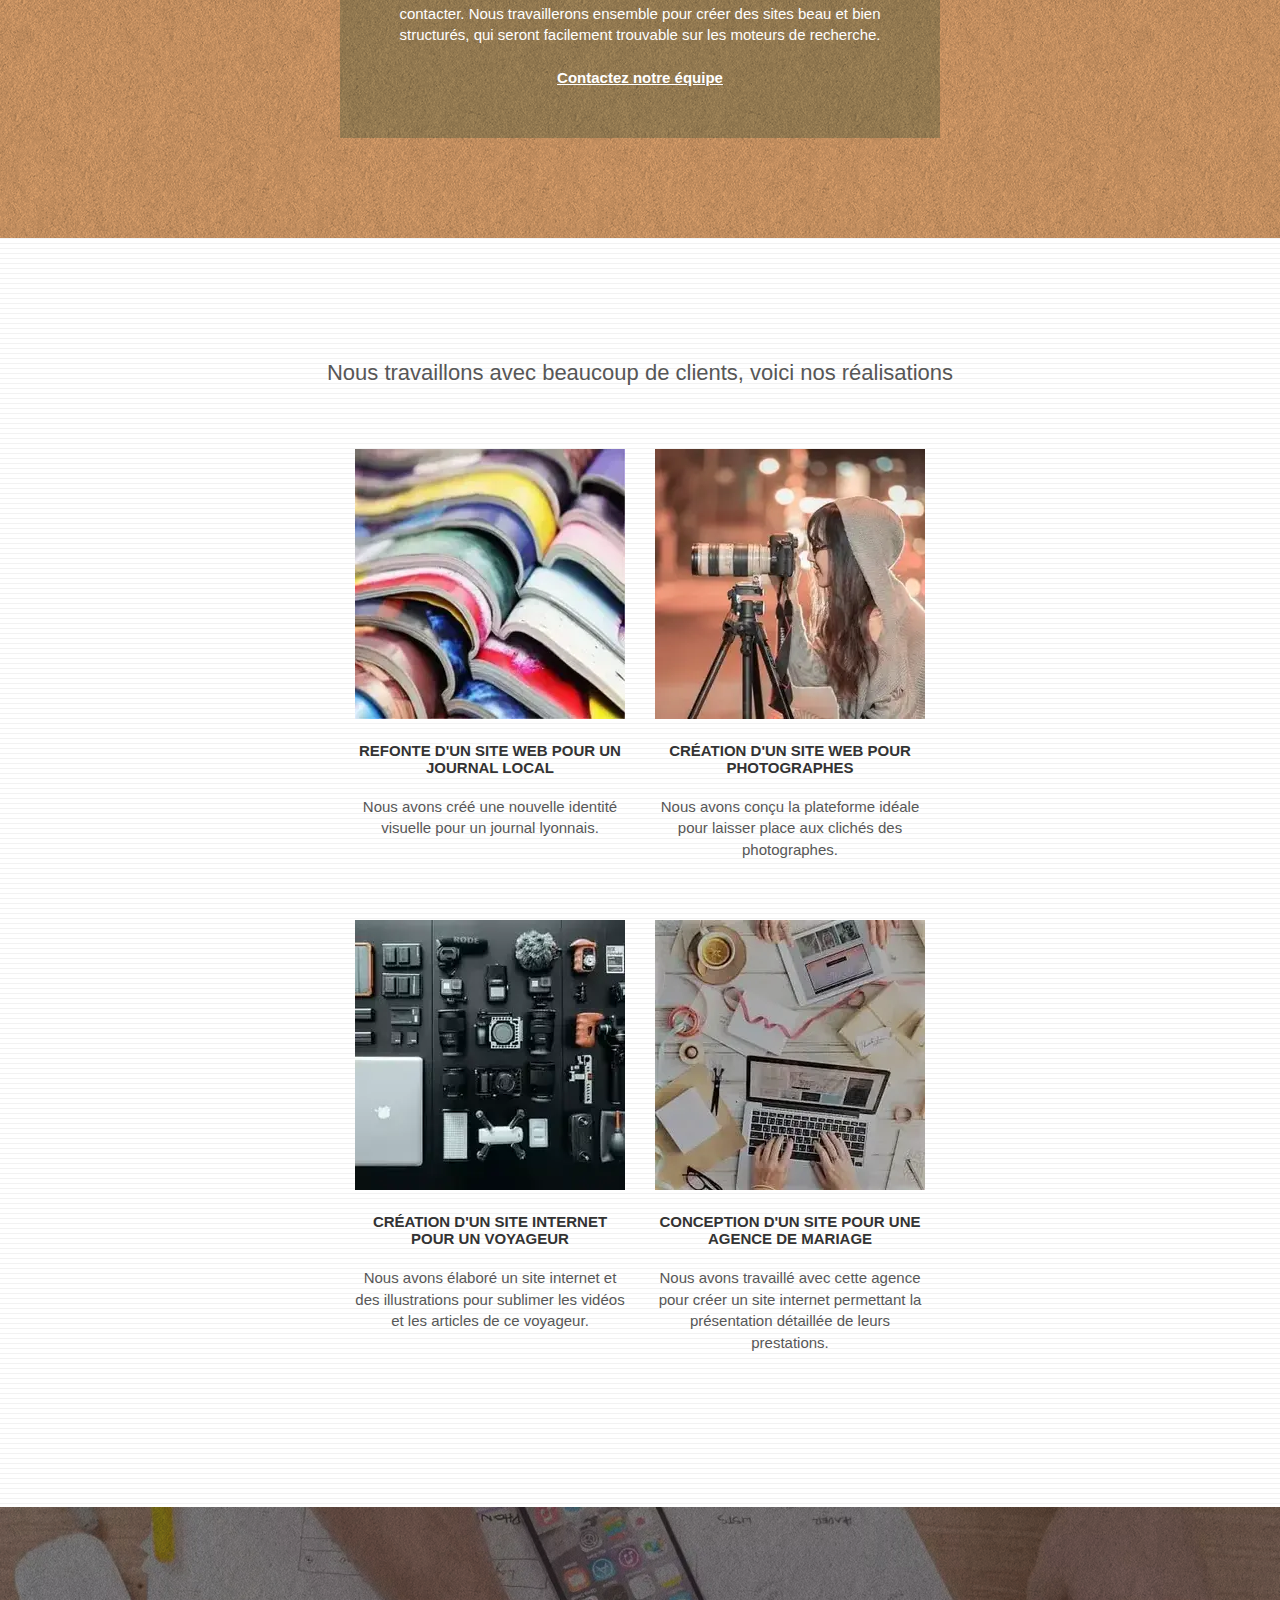
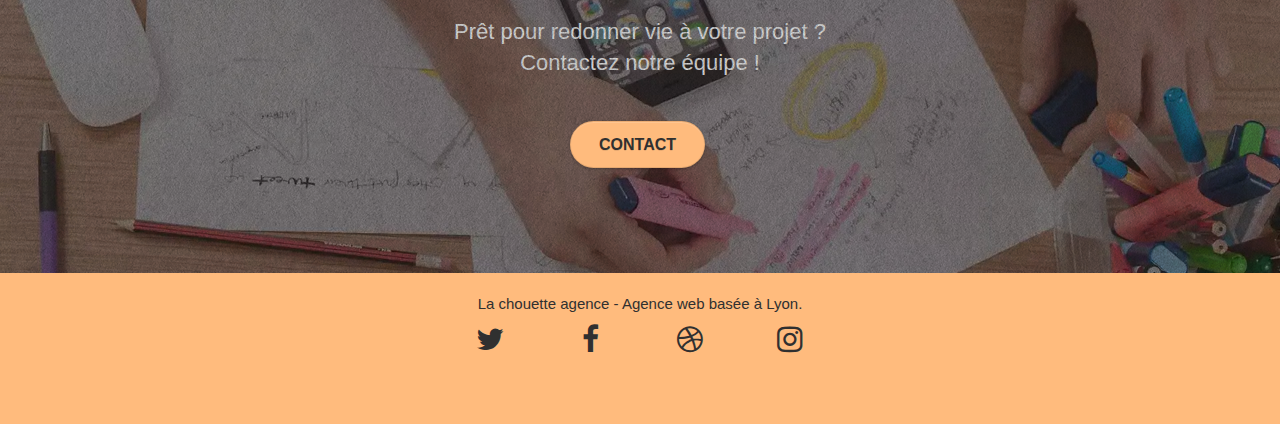
==== commit 6f43ffc4: "Commit 20211118 01h51 modifs en cours" ====
--- a/index.html
+++ b/index.html
@@ -19,8 +19,8 @@
 	<link rel="stylesheet" type="text/css" href="style.min.css">
     
     
-	<link rel="stylesheet" type="text/css" href="./css/font-awesome.min.css">
-	<link rel="stylesheet" type="text/css" href="./css/et-line.min.css">
+	<link rel="stylesheet" type="text/css" href="./css/font-awesome.css">
+	<link rel="stylesheet" type="text/css" href="./css/et-line.css">
 	
    
     <script defer src="./js/jquery-2.1.0.min.js"></script>
--- a/css/et-line.css
+++ b/css/et-line.css
@@ -0,0 +1,519 @@
+@font-face {
+    font-family: et-line;
+    src: url(../fonts/et-line.eot);
+    src: url(../fonts/et-line.eot?#iefix) format('embedded-opentype'), url(../fonts/et-line.woff) format('woff'), url(../fonts/et-line.ttf) format('truetype'), url(../fonts/et-line.svg#et-line) format('svg');
+    font-weight: 400;
+    font-style: normal
+}
+
+.et-icon-adjustments,
+.et-icon-alarmclock,
+.et-icon-anchor,
+.et-icon-aperture,
+.et-icon-attachment,
+.et-icon-bargraph,
+.et-icon-basket,
+.et-icon-beaker,
+.et-icon-bike,
+.et-icon-book-open,
+.et-icon-briefcase,
+.et-icon-browser,
+.et-icon-calendar,
+.et-icon-camera,
+.et-icon-caution,
+.et-icon-chat,
+.et-icon-circle-compass,
+.et-icon-clipboard,
+.et-icon-clock,
+.et-icon-cloud,
+.et-icon-compass,
+.et-icon-desktop,
+.et-icon-dial,
+.et-icon-document,
+.et-icon-documents,
+.et-icon-download,
+.et-icon-dribbble,
+.et-icon-edit,
+.et-icon-envelope,
+.et-icon-expand,
+.et-icon-facebook,
+.et-icon-flag,
+.et-icon-focus,
+.et-icon-gears,
+.et-icon-genius,
+.et-icon-gift,
+.et-icon-global,
+.et-icon-globe,
+.et-icon-googleplus,
+.et-icon-grid,
+.et-icon-happy,
+.et-icon-hazardous,
+.et-icon-heart,
+.et-icon-hotairballoon,
+.et-icon-hourglass,
+.et-icon-key,
+.et-icon-laptop,
+.et-icon-layers,
+.et-icon-lifesaver,
+.et-icon-lightbulb,
+.et-icon-linegraph,
+.et-icon-linkedin,
+.et-icon-lock,
+.et-icon-magnifying-glass,
+.et-icon-map,
+.et-icon-map-pin,
+.et-icon-megaphone,
+.et-icon-mic,
+.et-icon-mobile,
+.et-icon-newspaper,
+.et-icon-notebook,
+.et-icon-paintbrush,
+.et-icon-paperclip,
+.et-icon-pencil,
+.et-icon-phone,
+.et-icon-picture,
+.et-icon-pictures,
+.et-icon-piechart,
+.et-icon-presentation,
+.et-icon-pricetags,
+.et-icon-printer,
+.et-icon-profile-female,
+.et-icon-profile-male,
+.et-icon-puzzle,
+.et-icon-quote,
+.et-icon-recycle,
+.et-icon-refresh,
+.et-icon-ribbon,
+.et-icon-rss,
+.et-icon-sad,
+.et-icon-scissors,
+.et-icon-scope,
+.et-icon-search,
+.et-icon-shield,
+.et-icon-speedometer,
+.et-icon-strategy,
+.et-icon-streetsign,
+.et-icon-tablet,
+.et-icon-target,
+.et-icon-telescope,
+.et-icon-toolbox,
+.et-icon-tools,
+.et-icon-tools-2,
+.et-icon-trophy,
+.et-icon-tumblr,
+.et-icon-twitter,
+.et-icon-upload,
+.et-icon-video,
+.et-icon-wallet,
+.et-icon-wine {
+    font-family: et-line;
+    speak: none;
+    font-style: normal;
+    font-weight: 400;
+    font-variant: normal;
+    text-transform: none;
+    line-height: 1;
+    -webkit-font-smoothing: antialiased;
+    -moz-osx-font-smoothing: grayscale;
+    display: inline-block
+}
+
+.et-icon-mobile:before {
+    content: "\e000"
+}
+
+.et-icon-laptop:before {
+    content: "\e001"
+}
+
+.et-icon-desktop:before {
+    content: "\e002"
+}
+
+.et-icon-tablet:before {
+    content: "\e003"
+}
+
+.et-icon-phone:before {
+    content: "\e004"
+}
+
+.et-icon-document:before {
+    content: "\e005"
+}
+
+.et-icon-documents:before {
+    content: "\e006"
+}
+
+.et-icon-search:before {
+    content: "\e007"
+}
+
+.et-icon-clipboard:before {
+    content: "\e008"
+}
+
+.et-icon-newspaper:before {
+    content: "\e009"
+}
+
+.et-icon-notebook:before {
+    content: "\e00a"
+}
+
+.et-icon-book-open:before {
+    content: "\e00b"
+}
+
+.et-icon-browser:before {
+    content: "\e00c"
+}
+
+.et-icon-calendar:before {
+    content: "\e00d"
+}
+
+.et-icon-presentation:before {
+    content: "\e00e"
+}
+
+.et-icon-picture:before {
+    content: "\e00f"
+}
+
+.et-icon-pictures:before {
+    content: "\e010"
+}
+
+.et-icon-video:before {
+    content: "\e011"
+}
+
+.et-icon-camera:before {
+    content: "\e012"
+}
+
+.et-icon-printer:before {
+    content: "\e013"
+}
+
+.et-icon-toolbox:before {
+    content: "\e014"
+}
+
+.et-icon-briefcase:before {
+    content: "\e015"
+}
+
+.et-icon-wallet:before {
+    content: "\e016"
+}
+
+.et-icon-gift:before {
+    content: "\e017"
+}
+
+.et-icon-bargraph:before {
+    content: "\e018"
+}
+
+.et-icon-grid:before {
+    content: "\e019"
+}
+
+.et-icon-expand:before {
+    content: "\e01a"
+}
+
+.et-icon-focus:before {
+    content: "\e01b"
+}
+
+.et-icon-edit:before {
+    content: "\e01c"
+}
+
+.et-icon-adjustments:before {
+    content: "\e01d"
+}
+
+.et-icon-ribbon:before {
+    content: "\e01e"
+}
+
+.et-icon-hourglass:before {
+    content: "\e01f"
+}
+
+.et-icon-lock:before {
+    content: "\e020"
+}
+
+.et-icon-megaphone:before {
+    content: "\e021"
+}
+
+.et-icon-shield:before {
+    content: "\e022"
+}
+
+.et-icon-trophy:before {
+    content: "\e023"
+}
+
+.et-icon-flag:before {
+    content: "\e024"
+}
+
+.et-icon-map:before {
+    content: "\e025"
+}
+
+.et-icon-puzzle:before {
+    content: "\e026"
+}
+
+.et-icon-basket:before {
+    content: "\e027"
+}
+
+.et-icon-envelope:before {
+    content: "\e028"
+}
+
+.et-icon-streetsign:before {
+    content: "\e029"
+}
+
+.et-icon-telescope:before {
+    content: "\e02a"
+}
+
+.et-icon-gears:before {
+    content: "\e02b"
+}
+
+.et-icon-key:before {
+    content: "\e02c"
+}
+
+.et-icon-paperclip:before {
+    content: "\e02d"
+}
+
+.et-icon-attachment:before {
+    content: "\e02e"
+}
+
+.et-icon-pricetags:before {
+    content: "\e02f"
+}
+
+.et-icon-lightbulb:before {
+    content: "\e030"
+}
+
+.et-icon-layers:before {
+    content: "\e031"
+}
+
+.et-icon-pencil:before {
+    content: "\e032"
+}
+
+.et-icon-tools:before {
+    content: "\e033"
+}
+
+.et-icon-tools-2:before {
+    content: "\e034"
+}
+
+.et-icon-scissors:before {
+    content: "\e035"
+}
+
+.et-icon-paintbrush:before {
+    content: "\e036"
+}
+
+.et-icon-magnifying-glass:before {
+    content: "\e037"
+}
+
+.et-icon-circle-compass:before {
+    content: "\e038"
+}
+
+.et-icon-linegraph:before {
+    content: "\e039"
+}
+
+.et-icon-mic:before {
+    content: "\e03a"
+}
+
+.et-icon-strategy:before {
+    content: "\e03b"
+}
+
+.et-icon-beaker:before {
+    content: "\e03c"
+}
+
+.et-icon-caution:before {
+    content: "\e03d"
+}
+
+.et-icon-recycle:before {
+    content: "\e03e"
+}
+
+.et-icon-anchor:before {
+    content: "\e03f"
+}
+
+.et-icon-profile-male:before {
+    content: "\e040"
+}
+
+.et-icon-profile-female:before {
+    content: "\e041"
+}
+
+.et-icon-bike:before {
+    content: "\e042"
+}
+
+.et-icon-wine:before {
+    content: "\e043"
+}
+
+.et-icon-hotairballoon:before {
+    content: "\e044"
+}
+
+.et-icon-globe:before {
+    content: "\e045"
+}
+
+.et-icon-genius:before {
+    content: "\e046"
+}
+
+.et-icon-map-pin:before {
+    content: "\e047"
+}
+
+.et-icon-dial:before {
+    content: "\e048"
+}
+
+.et-icon-chat:before {
+    content: "\e049"
+}
+
+.et-icon-heart:before {
+    content: "\e04a"
+}
+
+.et-icon-cloud:before {
+    content: "\e04b"
+}
+
+.et-icon-upload:before {
+    content: "\e04c"
+}
+
+.et-icon-download:before {
+    content: "\e04d"
+}
+
+.et-icon-target:before {
+    content: "\e04e"
+}
+
+.et-icon-hazardous:before {
+    content: "\e04f"
+}
+
+.et-icon-piechart:before {
+    content: "\e050"
+}
+
+.et-icon-speedometer:before {
+    content: "\e051"
+}
+
+.et-icon-global:before {
+    content: "\e052"
+}
+
+.et-icon-compass:before {
+    content: "\e053"
+}
+
+.et-icon-lifesaver:before {
+    content: "\e054"
+}
+
+.et-icon-clock:before {
+    content: "\e055"
+}
+
+.et-icon-aperture:before {
+    content: "\e056"
+}
+
+.et-icon-quote:before {
+    content: "\e057"
+}
+
+.et-icon-scope:before {
+    content: "\e058"
+}
+
+.et-icon-alarmclock:before {
+    content: "\e059"
+}
+
+.et-icon-refresh:before {
+    content: "\e05a"
+}
+
+.et-icon-happy:before {
+    content: "\e05b"
+}
+
+.et-icon-sad:before {
+    content: "\e05c"
+}
+
+.et-icon-facebook:before {
+    content: "\e05d"
+}
+
+.et-icon-twitter:before {
+    content: "\e05e"
+}
+
+.et-icon-googleplus:before {
+    content: "\e05f"
+}
+
+.et-icon-rss:before {
+    content: "\e060"
+}
+
+.et-icon-tumblr:before {
+    content: "\e061"
+}
+
+.et-icon-linkedin:before {
+    content: "\e062"
+}
+
+.et-icon-dribbble:before {
+    content: "\e063"
+}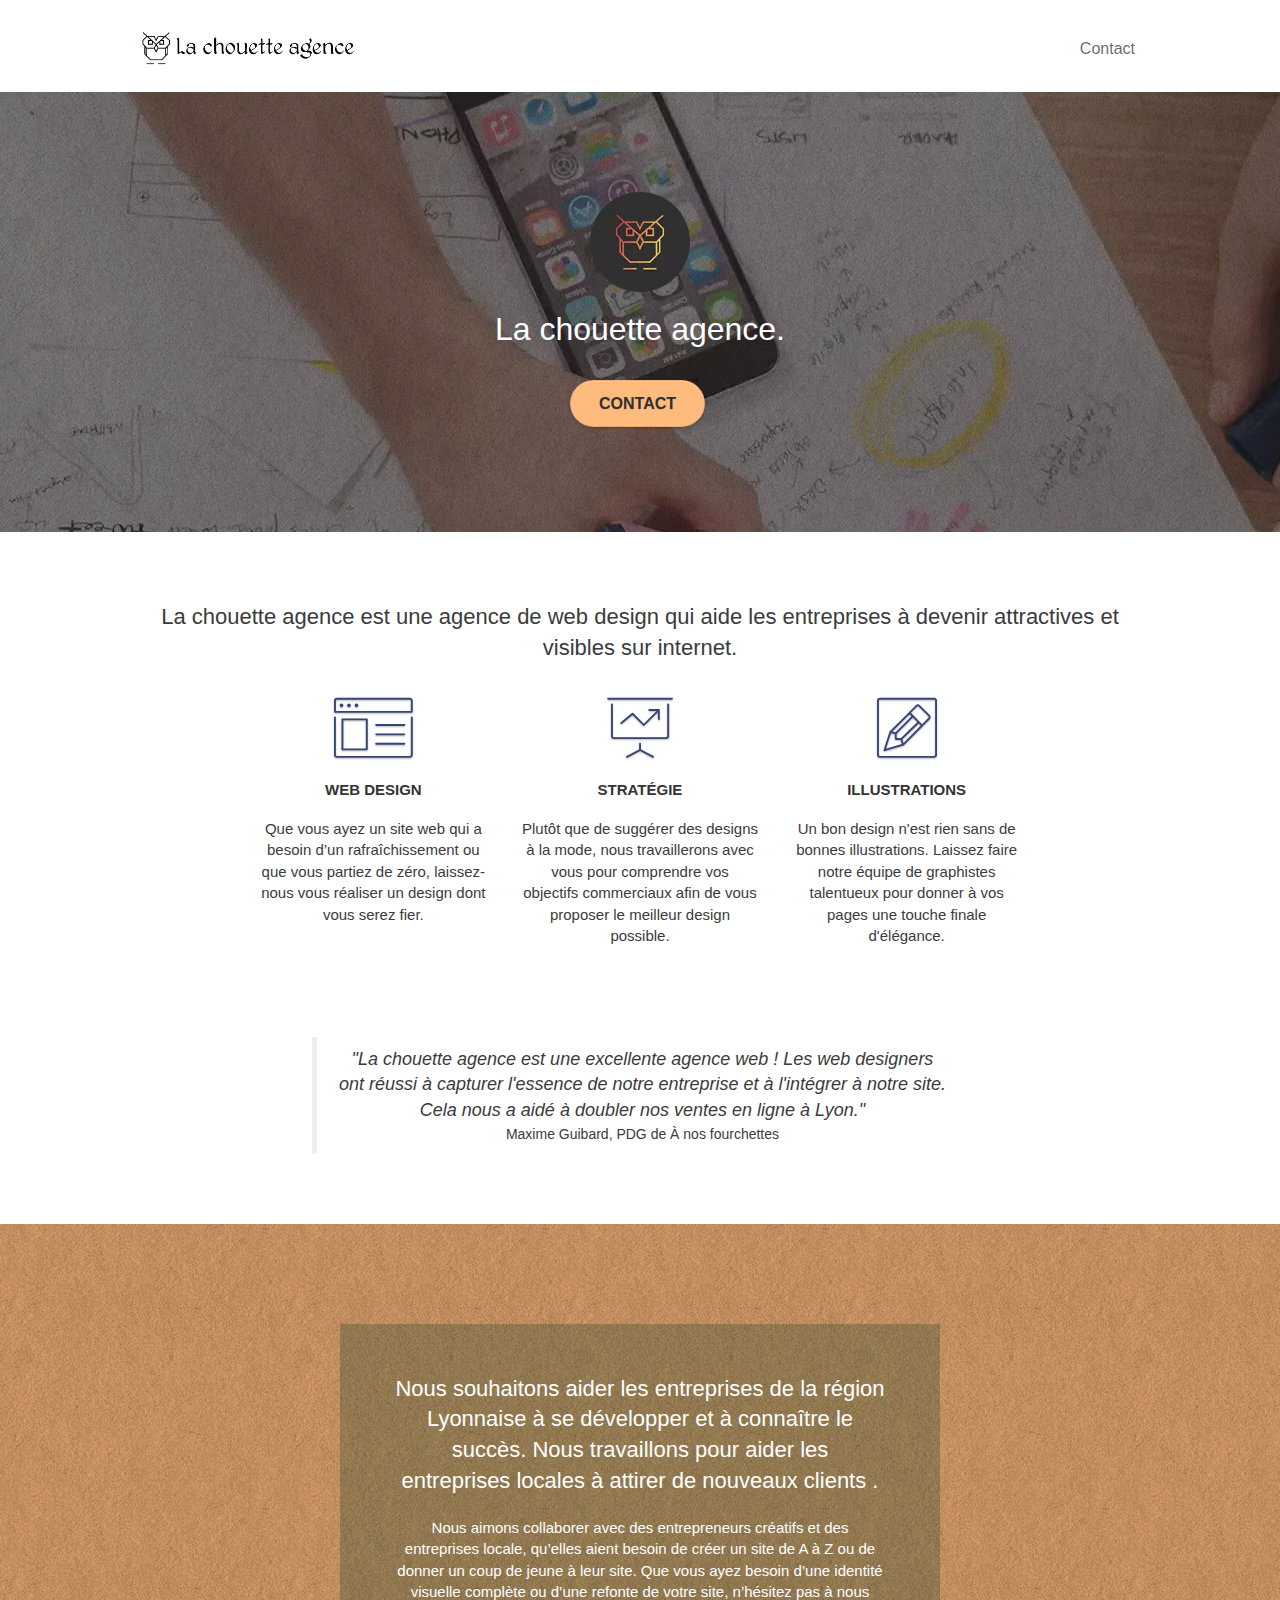
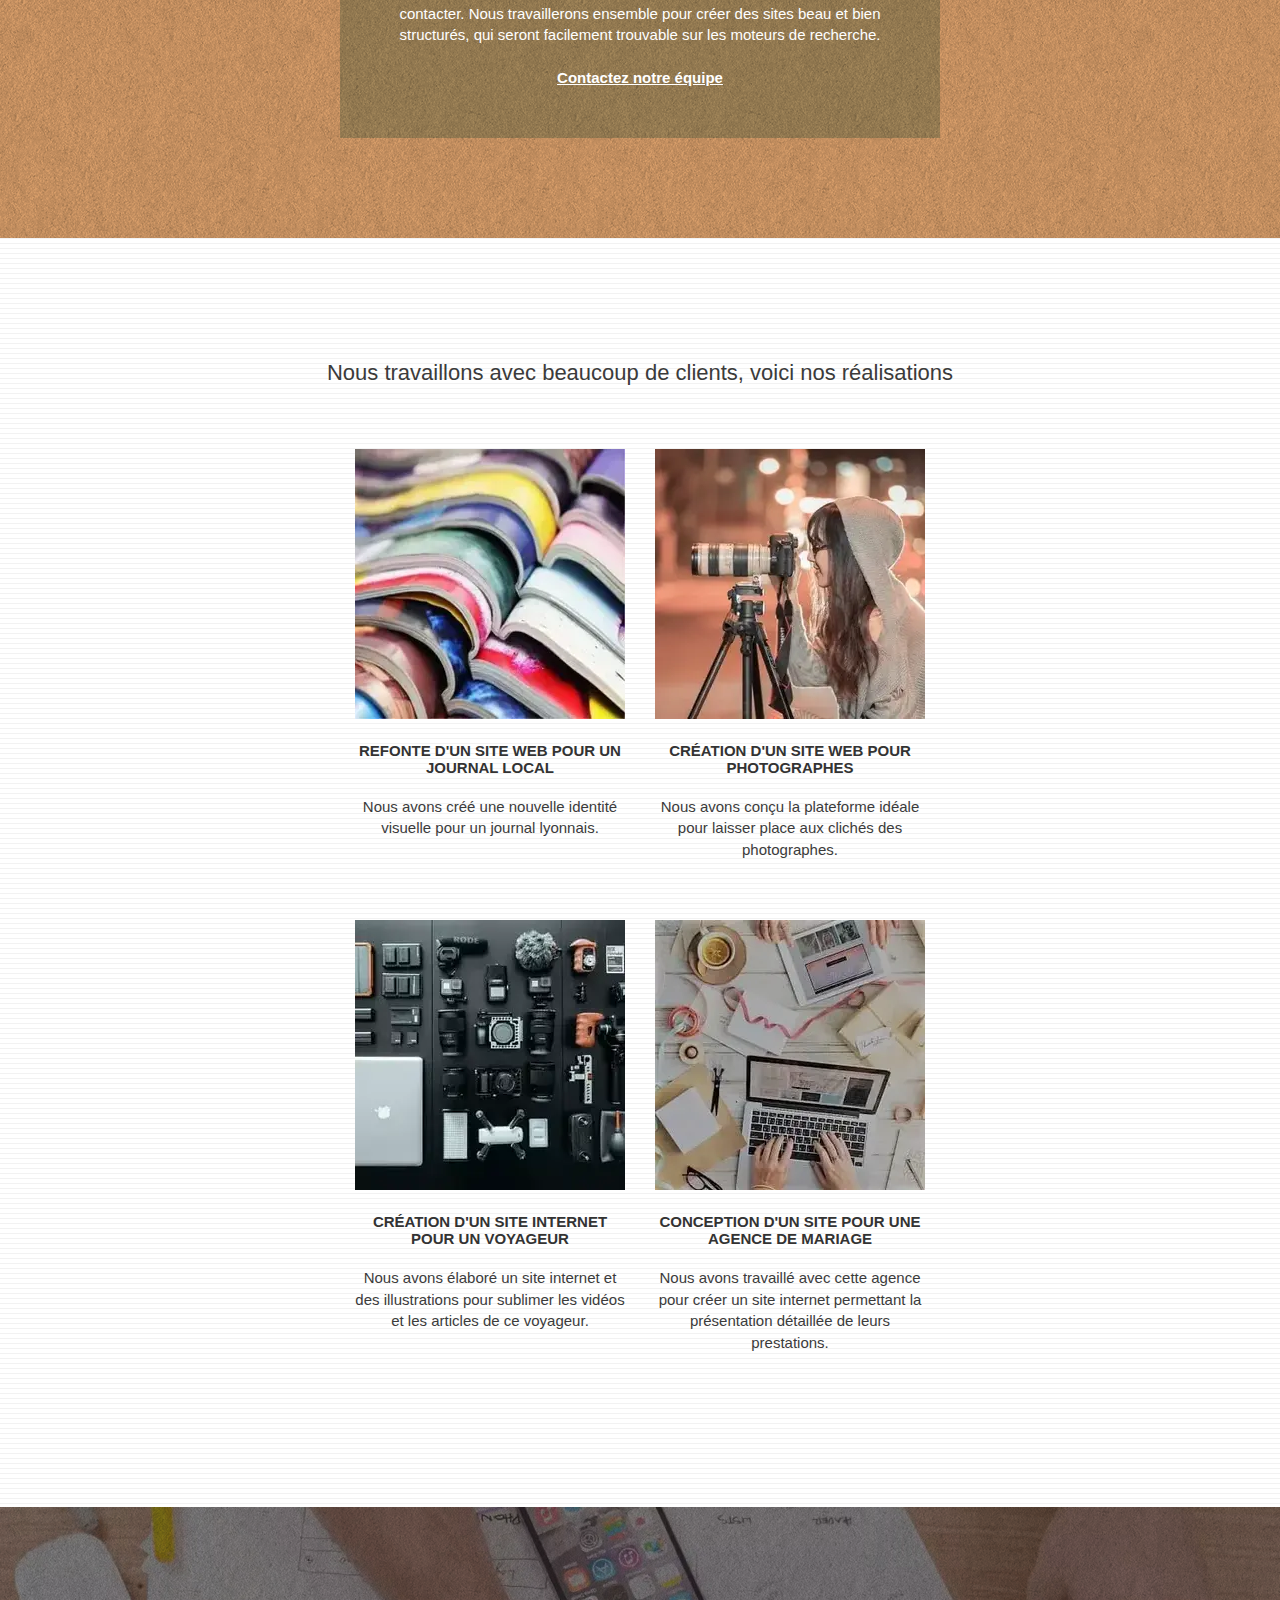
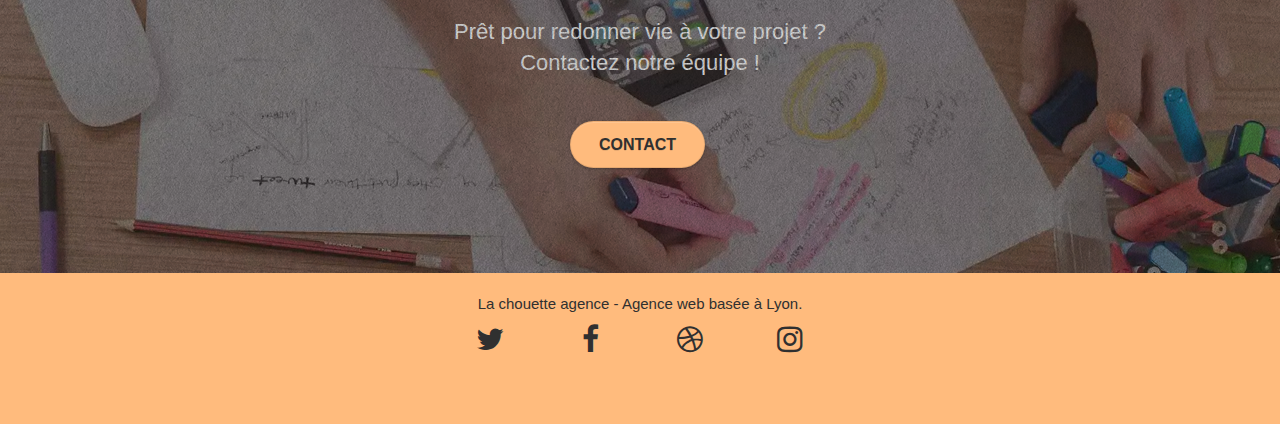
==== commit d7d72ad5: "Commit 20211119 18h16 tests en cours" ====
--- a/index.html
+++ b/index.html
@@ -23,13 +23,13 @@
 	<link rel="stylesheet" type="text/css" href="./css/et-line.css">
 	
    
-    <script defer src="./js/jquery-2.1.0.min.js"></script>
-    <script defer src="./js/bootstrap.min.js"></script>
-    <script defer src="./js/blocs.min.js"></script>    
+    <script src="./js/jquery-2.1.0.min.js" defer></script>
+    <script src="./js/bootstrap.min.js" defer></script>
+    <script src="./js/blocs.min.js" defer></script>    
                 
     
-    <script defer src="./js/jquery.touchSwipe.min.js"></script>
-    <script defer src="./js/gmaps.min.js"></script>
+    <script src="./js/jquery.touchSwipe.min.js" defer></script>
+    <script src="./js/gmaps.min.js" defer></script>
     
 <!-- Analytics -->
  
--- a/style.min.css
+++ b/style.min.css
@@ -1 +1 @@
-body{margin:0;padding:0;background:#FFF;overflow-x:hidden;-webkit-font-smoothing:antialiased;-moz-osx-font-smoothing:grayscale}.citation{display:flex;justify-content:center;margin:0 auto;font-style:italic;font-size:18px}.auteur{margin:0 auto;font-size:14px}figure{display:flex;flex-flow:column;padding:5px;min-width:220px;margin:auto}.keywords{margin-bottom:30px;min-height:50px}.linkcolor{color:#303030!important;background-color:#ffbb7d}.d-bloc a:hover .icon-md{color:#4400a2!important}.FlexCont{display:flex;flex-direction:column;min-width:200px;width:90%}.FlexElt{display:flex;flex-direction:row;flex-wrap:wrap;min-width:200px;width:100%;margin-bottom:15px}.btn-form{max-width:300px}.h2form{max-width:300px;height:35px;color:#303030;font-weight:700;background-color:#ffbb7d;text-align:center}a,button{transition:all .3s ease-in-out;outline:none!important}a:hover{text-decoration:none;cursor:pointer}#page-loading-blocs-notifaction{position:fixed;top:0;bottom:0;width:100%;z-index:100000;background:#FFF url(img/pageload-spinner.gif) no-repeat center center}.bloc{width:100%;clear:both;background:50% 50% no-repeat;padding:0 50px;-webkit-background-size:cover;-moz-background-size:cover;-o-background-size:cover;background-size:cover;position:relative}.bloc .container{padding-left:0;padding-right:0}.bloc-lg{padding:100px 50px}.bloc-md{padding:50px}.bloc-sm{padding:20px 50px}.bg-center,.bg-l-edge,.bg-r-edge,.bg-t-edge,.bg-b-edge,.bg-tl-edge,.bg-bl-edge,.bg-tr-edge,.bg-br-edge,.bg-repeat{-webkit-background-size:auto!important;-moz-background-size:auto!important;-o-background-size:auto!important;background-size:auto!important}.bg-repeat{background:repeat}.bg-t-edge{background:top no-repeat}.bloc-bg-texture::before{content:"";background-size:2px 2px;position:absolute;top:0;bottom:0;left:0;right:0}.texture-paper::before{background:url(img/texture-paper.webp);background-size:280px 280px}.b-parallax{background-attachment:fixed}.d-bloc{color:rgba(255,255,255,.7)}.d-bloc button:hover{color:rgba(255,255,255,.9)}.d-bloc .icon-round,.d-bloc .icon-square,.d-bloc .icon-rounded,.d-bloc .icon-semi-rounded-a,.d-bloc .icon-semi-rounded-b{border-color:rgba(255,255,255,.9)}.d-bloc .divider-h span{border-color:rgba(255,255,255,.2)}.d-bloc .a-btn,.d-bloc .navbar a,.d-bloc .navbar-brand,.d-bloc a .icon-sm,.d-bloc a .icon-lg,.d-bloc a .icon-xl,.d-bloc h1 a,.d-bloc h2 a,.d-bloc h3 a,.d-bloc h4 a,.d-bloc h5 a,.d-bloc h6 a{color:rgba(255,255,255,.6)}.d-bloc .a-btn:hover,.d-bloc .navbar a:hover,.d-bloc .navbar-brand:hover,.d-bloc a:hover .icon-sm,.d-bloc a:hover .icon-lg,.d-bloc a:hover .icon-xl,.d-bloc h1 a:hover,.d-bloc h2 a:hover,.d-bloc h3 a:hover,.d-bloc h4 a:hover,.d-bloc h5 a:hover,.d-bloc h6 a:hover,.d-bloc p a:hover{color:rgba(255,255,255,1)}.d-bloc .navbar-toggle .icon-bar{background:rgba(255,255,255,1)}.d-bloc .btn-wire,.d-bloc .btn-wire:hover{color:rgba(255,255,255,1);border-color:rgba(255,255,255,1)}.d-bloc .panel{color:rgba(0,0,0,.5)}.d-bloc .panel button:hover{color:rgba(0,0,0,.7)}.d-bloc .panel icon{border-color:rgba(0,0,0,.7)}.d-bloc .panel .divider-h span{border-color:rgba(0,0,0,.1)}.d-bloc .panel .a-btn{color:rgba(0,0,0,.6)}.d-bloc .panel .a-btn:hover{color:rgba(0,0,0,1)}.d-bloc .panel .btn-wire,.d-bloc .panel .btn-wire:hover{color:rgba(0,0,0,.7);border-color:rgba(0,0,0,.3)}.d-bloc .panel,.l-bloc{color:rgba(0,0,0,.5)}.d-bloc .panel button:hover,.l-bloc button:hover{color:rgba(0,0,0,.7)}.l-bloc .icon-round,.l-bloc .icon-square,.l-bloc .icon-rounded,.l-bloc .icon-semi-rounded-a,.l-bloc .icon-semi-rounded-b{border-color:rgba(0,0,0,.7)}.d-bloc .panel .divider-h span,.l-bloc .divider-h span{border-color:rgba(0,0,0,.1)}.d-bloc .panel .a-btn,.l-bloc .a-btn,.l-bloc .navbar a,.l-bloc .navbar-brand,.l-bloc a .icon-sm,.l-bloc a .icon-md,.l-bloc a .icon-lg,.l-bloc a .icon-xl,.l-bloc h1 a,.l-bloc h2 a,.l-bloc h3 a,.l-bloc h4 a,.l-bloc h5 a,.l-bloc h6 a,.l-bloc p a{color:rgba(0,0,0,.6)}.d-bloc .panel .a-btn:hover,.l-bloc .a-btn:hover,.l-bloc .navbar a:hover,.l-bloc .navbar-brand:hover,.l-bloc a:hover .icon-sm,.l-bloc a:hover .icon-md,.l-bloc a:hover .icon-lg,.l-bloc a:hover .icon-xl,.l-bloc h1 a:hover,.l-bloc h2 a:hover,.l-bloc h3 a:hover,.l-bloc h4 a:hover,.l-bloc h5 a:hover,.l-bloc h6 a:hover,.l-bloc p a:hover{color:rgba(0,0,0,1)}.l-bloc .navbar-toggle .icon-bar{color:rgba(0,0,0,.6)}.d-bloc .panel .btn-wire,.d-bloc .panel .btn-wire:hover,.l-bloc .btn-wire,.l-bloc .btn-wire:hover{color:rgba(0,0,0,.7);border-color:rgba(0,0,0,.3)}.voffset{margin-top:30px}.voffset-lg{margin-top:80px}.row-no-gutters{margin-right:0;margin-left:0}.row.row-no-gutters>[class^="col-"],.row.row-no-gutters>[class*=" col-"]{padding-right:0;padding-left:0}#bloc-1-hero h1{font-size:32px}.navbar{margin-bottom:0;z-index:1}.navbar-brand{height:auto;padding:3px 15px;font-size:25px;font-weight:400;font-weight:600;line-height:44px}.navbar-brand img{max-height:200px;margin:0 5px 0 0;display:inline}.navbar-brand img[src$=svg]{min-width:100px}.nav-center .navbar-brand img{margin:0}.navbar .nav{padding-top:2px;margin-right:-16px;float:right;z-index:1}.nav>li{float:left;margin-top:4px;font-size:16px}.navbar-nav .open .dropdown-menu>li>a{text-align:inherit}.nav>li a:hover,.nav>li a:focus{background:transparent}.navbar-toggle{margin:10px 10px 0 0;border:0}.navbar-toggle:hover{background:transparent!important}.navbar-toggle .icon-bar{background-color:rgba(0,0,0,.5);width:26px}.nav-invert .navbar .nav{float:left}.nav-invert .navbar-header,.nav-invert .navbar-brand{float:right;position:relative;z-index:2}@media (min-width:768px){.site-navigation{position:absolute;top:50%;right:20px;transform:translate(0,-50%);-webkit-transform:translateY(-50%)}.nav>li .dropdown-menu a,.nav>li .dropdown-menu a:hover{color:#484848}.nav-invert .site-navigation{left:0;right:0}.nav-center{text-align:center}.nav-center .navbar-header{width:100%}.nav-center .navbar-header,.nav-center .navbar-brand,.nav-center .nav>li{float:none;display:inline-block}.nav-center .site-navigation{position:relative;width:100%;right:0;margin-right:0;margin-top:20px}.nav-center.mini-nav .navbar-toggle{float:none;margin:10px auto 0}}.nav>li>.dropdown a{background:none!important;display:block;padding:14px 15px}nav .caret{margin:0 5px}.dropdown-menu .dropdown-menu{top:-8px;left:100%}.dropdown-menu .dropmenu-flow-right{top:100%;left:0;margin-left:-1px;border-top-left-radius:0;border-top-right-radius:0}.dropdown-menu .dropdown span{border:4px solid #000;border-top-color:transparent;border-right-color:transparent;border-bottom-color:transparent;margin:6px -5px 0 0!important;float:right}.mg-md{margin-top:10px;margin-bottom:20px}.mg-lg{margin-top:10px;margin-bottom:40px}.btn{margin:0 5px 5px 0}.btn.pull-right{margin:0 0 5px 5px}.btn-d,.btn-d:hover,.btn-d:focus{color:#FFF;background:rgba(0,0,0,.3)}button{outline:none!important}.btn-rd{border-radius:40px}.btn-clean{border:1px solid rgba(0,0,0,.08);border-bottom-color:rgba(0,0,0,.1);text-shadow:0 1px 0 rgba(0,0,1,.1);box-shadow:0 1px 3px rgba(0,0,1,.25),inset 0 1px 0 0 rgba(255,255,255,.15)}.icon-md{font-size:30px!important}.icon-lg{font-size:60px!important}.sm-shadow{text-shadow:0 1px 2px rgba(0,0,0,.3)}.panel-sq,.panel-sq .panel-heading,.panel-sq .panel-footer{border-radius:0}.panel-rd{border-radius:30px}.panel-rd .panel-heading{border-radius:29px 29px 0 0}.panel-rd .panel-footer{border-radius:0 0 29px 29px}.form-control{border-color:rgba(0,0,0,.1);box-shadow:none}.scrollToTop{width:40px;height:40px;position:fixed;bottom:20px;right:20px;opacity:0;z-index:500;transition:all .3s ease-in-out}.scrollToTop span{margin-top:6px}.showScrollTop{font-size:14px;opacity:1}a[data-lightbox]{position:relative;display:block;text-align:center}a[data-lightbox]:hover::before{content:"+";font-family:"HelveticaNeue-Light","Helvetica Neue Light","Helvetica Neue",Helvetica,Arial;font-size:32px;width:50px;height:50px;margin-left:-25px;border-radius:50%;background:rgba(0,0,0,.6);color:#FFF;font-weight:100;z-index:1;position:absolute;top:50%;transform:translateY(-50%);-webkit-transform:translateY(-50%)}a[data-lightbox]:hover img{opacity:.6;-webkit-animation-fill-mode:none;animation-fill-mode:none}#lightbox-modal{display:flex;align-items:center}#lightbox-modal .modal-dialog{width:90%;max-width:900px;margin:0 auto 0}#lightbox-modal .modal-dialog img{max-height:90vh;margin:0 auto}.lightbox-caption{padding:20px;color:#FFF;background:rgba(0,0,0,.5);position:absolute;left:15px;right:15px;bottom:5px}.close-lightbox{color:#FFF;font-size:30px;position:absolute;top:20px;right:20px;z-index:20;background:rgba(0,0,0,.5);border:none;line-height:30px;padding:0 9px 5px;opacity:.3}.close-lightbox:hover,.next-lightbox:hover,.prev-lightbox:hover{opacity:1;color:#FFF}.next-lightbox,.prev-lightbox{font-size:20px;color:rgba(255,255,255,.9);background:rgba(0,0,0,.5);transition:all .2s ease-in-out;position:absolute;top:45%;z-index:1;opacity:.4}.next-lightbox{padding:6px 8px 1px 13px;right:25px}.prev-lightbox{padding:6px 13px 1px 10px;left:25px}.snapshot-lb .modal-body{padding-bottom:45px}.snapshot-lb .lightbox-caption{padding:0;color:rgba(0,0,0,.5);background:none}h1,h2,h3,h4,h5,h6,p,label,.btn,a{font-family:"helvetica";font-weight:400;color:#575757!important}.container{max-width:1000px}.hero-bloc-text{font-size:38px}.hero-bloc-text-sub{font-size:36px}.statement-bloc-text{line-height:26px;font-style:italic;font-size:20px;text-align:center;font-weight:lighter;max-width:520px;margin:auto auto auto auto}p{font-size:15px}.tight-width-whitespace{max-width:600px;margin:auto auto auto auto}.h1{font-size:20px;font-family:"Open Sans"}.cta-hero{margin-top:22px;color:#FFFFFF!important;text-transform:uppercase;padding:12px 28px 12px 28px;font-size:16px;font-weight:700}.social{max-width:400px;min-width:48px;margin:auto auto auto auto}h2{font-size:22px;line-height:1.4em}h3{font-size:15px;text-transform:uppercase;font-weight:700;color:#333333!important}.med-width-whitespace{max-width:800px;margin:auto auto auto auto;box-shadow:0 0 0 #000}h1{color:#333333!important}h4{color:#333333!important}.icons{margin-bottom:14px;margin-top:24px}.white{color:#FFFFFF!important}.portfolio-thumb{margin-bottom:24px;max-width:270px;width:100%;max-height:270px;height:100%;margin-left:auto;margin-right:auto}.portfolio-row{margin-bottom:44px;margin-top:50px}.avatar{box-shadow:0 4px 9px rgba(0,0,0,.3)}.black-background{background-color:rgba(165,147,99,.7);padding:40px 40px 40px 40px}.bold-link{font-weight:900;text-decoration:underline!important}.bgc-white{background-color:#FFF}.bgc-dark-slate-blue{background-color:#364577}.bgc-atomic-tangerine{background-color:#ffbb7d}.tc-white{color:#FFFF!important}.tc-darkgrey{color:#303030!important}.btn-atomic-tangerine{background-color:#ffbb7d;color:#303030!important}.btn-atomic-tangerine:hover{background:#c27956!important;color:#FFFFFF!important}.ltc-white{color:#FFFFFF!important}.ltc-white:hover{color:#cccccc!important}.ltc-atomic-tangerine{color:#F3976C!important}.ltc-atomic-tangerine:hover{color:#c27956!important}.icon-dark-slate-blue{color:#364577!important;border-color:#364577!important}.bg-dots-bg{background-image:url(img/dots-bg.webp)}.bg-lines-h2-bg{background-image:url(img/lines-h2-bg.webp)}.bg-banniere{background-image:url(img/la-chouette-agence-banniere.webp)}.bg-presentation{background-image:url(img/image-de-presentation.webp)}@media (max-width:1024px){.bloc{padding-left:20px;padding-right:20px}.bloc.full-width-bloc,.bloc-tile-2.full-width-bloc .container,.bloc-tile-3.full-width-bloc .container,.bloc-tile-4.full-width-bloc .container{padding-left:0;padding-right:0}}@media (max-width:992px) and (min-width:768px){.navbar .nav{max-width:80%}.nav-center.navbar .nav{max-width:100%}}@media only screen and (min-device-width:768px) and (max-device-width:1024px) and (orientation:landscape){.b-parallax{background-attachment:scroll}}@media only screen and (min-device-width:1024px) and (max-device-width:1366px) and (-webkit-min-device-pixel-ratio:1.5){.b-parallax{background-attachment:scroll}}@media (max-width:991px){.container{width:100%}.b-parallax{background-attachment:scroll}.page-container,#hero-bloc{overflow-x:hidden;position:relative}.bloc{padding-left:constant(safe-area-inset-left);padding-right:constant(safe-area-inset-right)}.bloc-group,.bloc-group .bloc{display:block;width:100%}.bloc-fill-screen .fill-bloc-top-edge,.bloc-fill-screen .fill-bloc-bottom-edge{padding:0 20px;padding-left:constant(safe-area-inset-left);padding-right:constant(safe-area-inset-right)}}@media (max-width:767px){.page-container{overflow-x:hidden;position:relative}h1,h2,h3,h4,h5,h6,p,#disqus_thread{padding-left:10px!important;padding-right:10px!important}.b-parallax{background-attachment:scroll}.navbar .nav{padding-top:0;border-top:1px solid rgba(0,0,0,.2);float:none!important}.navbar.row{margin-left:0;margin-right:0}.site-navigation{position:inherit;transform:none;-webkit-transform:none;-ms-transform:none}.nav>li{margin-top:0;border-bottom:1px solid rgba(0,0,0,.1);background:rgba(0,0,0,.05);text-align:left;padding-left:15px;width:100%}.nav>li:hover{background:rgba(0,0,0,.08)}.dropdown .dropdown a .caret{float:none;margin:5px 0 0 10px!important;border:4px solid #000;border-bottom-color:transparent;border-right-color:transparent;border-left-color:transparent}#hero-bloc .navbar .nav{background:rgba(0,0,0,.8)}#hero-bloc .navbar .nav a{color:rgba(255,255,255,.6)}.hero{padding:50px 0}.hero-nav{left:-1px;right:-1px}.navbar-collapse{padding:0;overflow-x:hidden;-webkit-box-shadow:none;box-shadow:none}.navbar-brand img{max-height:40px;width:auto}.nav-invert .navbar-header{float:none;width:100%}.nav-invert .navbar-toggle{float:left;margin-left:10px}.bloc{padding-left:0;padding-right:0}.bloc-xxl,.bloc-xl,.bloc-lg{padding:40px 0}.h2form{margin-left:2px}.bloc-sm,.bloc-md{padding-left:0;padding-right:0}.bloc-tile-2 .container,.bloc-tile-3 .container,.bloc-tile-4 .container,.bloc-fill-screen .fill-bloc-top-edge,.bloc-fill-screen .fill-bloc-bottom-edge{padding-left:0;padding-right:0}.a-block{padding:0 10px}.btn-dwn{display:none}.voffset{margin-top:5px}.voffset-md{margin-top:20px}.voffset-lg{margin-top:30px}form{padding:5px}.close-lightbox{display:inline-block}.blocsapp-device-iphone5{background-size:216px 425px;padding-top:60px;width:216px;height:425px}.blocsapp-device-iphone5 img{width:180px;height:320px}}@media (max-width:400px){.bloc{padding-left:0;padding-right:0}}@media (max-width:767px){.bloc-mob-center-text{text-align:center}}+body{margin:0;padding:0;background:#fff;overflow-x:hidden;-webkit-font-smoothing:antialiased;-moz-osx-font-smoothing:grayscale}.citation{display:flex;justify-content:center;margin:0 auto;font-style:italic;font-size:18px}.auteur{margin:0 auto;font-size:14px}figure{display:flex;flex-flow:column;padding:5px;min-width:220px;margin:auto}.keywords{margin-bottom:30px;min-height:50px}.linkcolor{color:#303030!important;background-color:#ffbb7d}.d-bloc a:hover .icon-md{color:#4400a2!important}.FlexCont{display:flex;flex-direction:column;min-width:200px;width:90%}.FlexElt{display:flex;flex-direction:row;flex-wrap:wrap;min-width:200px;width:100%;margin-bottom:15px}.btn-form{max-width:300px}.h2form{max-width:300px;height:35px;color:#303030;font-weight:700;background-color:#ffbb7d;text-align:center}a,button{transition:all .3s ease-in-out;outline:0!important}a:hover{text-decoration:none;cursor:pointer}#page-loading-blocs-notifaction{position:fixed;top:0;bottom:0;width:100%;z-index:100000;background:#fff url(img/pageload-spinner.gif) no-repeat center center}.bloc{width:100%;clear:both;background:50% 50% no-repeat;padding:0 50px;-webkit-background-size:cover;-moz-background-size:cover;-o-background-size:cover;background-size:cover;position:relative}.bloc .container{padding-left:0;padding-right:0}.bloc-lg{padding:100px 50px}.bloc-md{padding:50px}.bloc-sm{padding:20px 50px}.bg-b-edge,.bg-bl-edge,.bg-br-edge,.bg-center,.bg-l-edge,.bg-r-edge,.bg-repeat,.bg-t-edge,.bg-tl-edge,.bg-tr-edge{-webkit-background-size:auto!important;-moz-background-size:auto!important;-o-background-size:auto!important;background-size:auto!important}.bg-repeat{background:repeat}.bg-t-edge{background:top no-repeat}.bloc-bg-texture::before{content:"";background-size:2px 2px;position:absolute;top:0;bottom:0;left:0;right:0}.texture-paper::before{background:url(img/texture-paper.webp);background-size:280px 280px}.b-parallax{background-attachment:fixed}.d-bloc{color:rgba(255,255,255,.7)}.d-bloc button:hover{color:rgba(255,255,255,.9)}.d-bloc .icon-round,.d-bloc .icon-rounded,.d-bloc .icon-semi-rounded-a,.d-bloc .icon-semi-rounded-b,.d-bloc .icon-square{border-color:rgba(255,255,255,.9)}.d-bloc .divider-h span{border-color:rgba(255,255,255,.2)}.d-bloc .a-btn,.d-bloc .navbar a,.d-bloc .navbar-brand,.d-bloc a .icon-lg,.d-bloc a .icon-sm,.d-bloc a .icon-xl,.d-bloc h1 a,.d-bloc h2 a,.d-bloc h3 a,.d-bloc h4 a,.d-bloc h5 a,.d-bloc h6 a{color:rgba(255,255,255,.6)}.d-bloc .a-btn:hover,.d-bloc .navbar a:hover,.d-bloc .navbar-brand:hover,.d-bloc a:hover .icon-lg,.d-bloc a:hover .icon-sm,.d-bloc a:hover .icon-xl,.d-bloc h1 a:hover,.d-bloc h2 a:hover,.d-bloc h3 a:hover,.d-bloc h4 a:hover,.d-bloc h5 a:hover,.d-bloc h6 a:hover,.d-bloc p a:hover{color:#fff}.d-bloc .navbar-toggle .icon-bar{background:#fff}.d-bloc .btn-wire,.d-bloc .btn-wire:hover{color:#fff;border-color:#fff}.d-bloc .panel{color:rgba(0,0,0,.5)}.d-bloc .panel button:hover{color:rgba(0,0,0,.7)}.d-bloc .panel icon{border-color:rgba(0,0,0,.7)}.d-bloc .panel .divider-h span{border-color:rgba(0,0,0,.1)}.d-bloc .panel .a-btn{color:rgba(0,0,0,.6)}.d-bloc .panel .a-btn:hover{color:#000}.d-bloc .panel .btn-wire,.d-bloc .panel .btn-wire:hover{color:rgba(0,0,0,.7);border-color:rgba(0,0,0,.3)}.d-bloc .panel,.l-bloc{color:rgba(0,0,0,.5)}.d-bloc .panel button:hover,.l-bloc button:hover{color:rgba(0,0,0,.7)}.l-bloc .icon-round,.l-bloc .icon-rounded,.l-bloc .icon-semi-rounded-a,.l-bloc .icon-semi-rounded-b,.l-bloc .icon-square{border-color:rgba(0,0,0,.7)}.d-bloc .panel .divider-h span,.l-bloc .divider-h span{border-color:rgba(0,0,0,.1)}.d-bloc .panel .a-btn,.l-bloc .a-btn,.l-bloc .navbar a,.l-bloc .navbar-brand,.l-bloc a .icon-lg,.l-bloc a .icon-md,.l-bloc a .icon-sm,.l-bloc a .icon-xl,.l-bloc h1 a,.l-bloc h2 a,.l-bloc h3 a,.l-bloc h4 a,.l-bloc h5 a,.l-bloc h6 a,.l-bloc p a{color:rgba(0,0,0,.6)}.d-bloc .panel .a-btn:hover,.l-bloc .a-btn:hover,.l-bloc .navbar a:hover,.l-bloc .navbar-brand:hover,.l-bloc a:hover .icon-lg,.l-bloc a:hover .icon-md,.l-bloc a:hover .icon-sm,.l-bloc a:hover .icon-xl,.l-bloc h1 a:hover,.l-bloc h2 a:hover,.l-bloc h3 a:hover,.l-bloc h4 a:hover,.l-bloc h5 a:hover,.l-bloc h6 a:hover,.l-bloc p a:hover{color:#000}.l-bloc .navbar-toggle .icon-bar{color:rgba(0,0,0,.6)}.d-bloc .panel .btn-wire,.d-bloc .panel .btn-wire:hover,.l-bloc .btn-wire,.l-bloc .btn-wire:hover{color:rgba(0,0,0,.7);border-color:rgba(0,0,0,.3)}.voffset{margin-top:30px}.voffset-lg{margin-top:80px}.row-no-gutters{margin-right:0;margin-left:0}.row.row-no-gutters>[class*=" col-"],.row.row-no-gutters>[class^=col-]{padding-right:0;padding-left:0}#bloc-1-hero h1{font-size:32px}.navbar{margin-bottom:0;z-index:1}.navbar-brand{height:auto;padding:3px 15px;font-size:25px;font-weight:400;font-weight:600;line-height:44px}.navbar-brand img{max-height:200px;margin:0 5px 0 0;display:inline}.navbar-brand img[src$=svg]{min-width:100px}.nav-center .navbar-brand img{margin:0}.navbar .nav{padding-top:2px;margin-right:-16px;float:right;z-index:1}.nav>li{float:left;margin-top:4px;font-size:16px}.navbar-nav .open .dropdown-menu>li>a{text-align:inherit}.nav>li a:focus,.nav>li a:hover{background:0 0}.navbar-toggle{margin:10px 10px 0 0;border:0}.navbar-toggle:hover{background:0 0!important}.navbar-toggle .icon-bar{background-color:rgba(0,0,0,.5);width:26px}.nav-invert .navbar .nav{float:left}.nav-invert .navbar-brand,.nav-invert .navbar-header{float:right;position:relative;z-index:2}@media (min-width:768px){.site-navigation{position:absolute;top:50%;right:20px;transform:translate(0,-50%);-webkit-transform:translateY(-50%)}.nav>li .dropdown-menu a,.nav>li .dropdown-menu a:hover{color:#484848}.nav-invert .site-navigation{left:0;right:0}.nav-center{text-align:center}.nav-center .navbar-header{width:100%}.nav-center .nav>li,.nav-center .navbar-brand,.nav-center .navbar-header{float:none;display:inline-block}.nav-center .site-navigation{position:relative;width:100%;right:0;margin-right:0;margin-top:20px}.nav-center.mini-nav .navbar-toggle{float:none;margin:10px auto 0}}.nav>li>.dropdown a{background:0 0!important;display:block;padding:14px 15px}nav .caret{margin:0 5px}.dropdown-menu .dropdown-menu{top:-8px;left:100%}.dropdown-menu .dropmenu-flow-right{top:100%;left:0;margin-left:-1px;border-top-left-radius:0;border-top-right-radius:0}.dropdown-menu .dropdown span{border:4px solid #000;border-top-color:transparent;border-right-color:transparent;border-bottom-color:transparent;margin:6px -5px 0 0!important;float:right}.mg-md{margin-top:10px;margin-bottom:20px}.mg-lg{margin-top:10px;margin-bottom:40px}.btn{margin:0 5px 5px 0}.btn.pull-right{margin:0 0 5px 5px}.btn-d,.btn-d:focus,.btn-d:hover{color:#fff;background:rgba(0,0,0,.3)}button{outline:0!important}.btn-rd{border-radius:40px}.btn-clean{border:1px solid rgba(0,0,0,.08);border-bottom-color:rgba(0,0,0,.1);text-shadow:0 1px 0 rgba(0,0,1,.1);box-shadow:0 1px 3px rgba(0,0,1,.25),inset 0 1px 0 0 rgba(255,255,255,.15)}.icon-md{font-size:30px!important}.icon-lg{font-size:60px!important}.sm-shadow{text-shadow:0 1px 2px rgba(0,0,0,.3)}.panel-sq,.panel-sq .panel-footer,.panel-sq .panel-heading{border-radius:0}.panel-rd{border-radius:30px}.panel-rd .panel-heading{border-radius:29px 29px 0 0}.panel-rd .panel-footer{border-radius:0 0 29px 29px}.form-control{border-color:rgba(0,0,0,.1);box-shadow:none}.scrollToTop{width:40px;height:40px;position:fixed;bottom:20px;right:20px;opacity:0;z-index:500;transition:all .3s ease-in-out}.scrollToTop span{margin-top:6px}.showScrollTop{font-size:14px;opacity:1}a[data-lightbox]{position:relative;display:block;text-align:center}a[data-lightbox]:hover::before{content:"+";font-family:HelveticaNeue-Light,"Helvetica Neue Light","Helvetica Neue",Helvetica,Arial;font-size:32px;width:50px;height:50px;margin-left:-25px;border-radius:50%;background:rgba(0,0,0,.6);color:#fff;font-weight:100;z-index:1;position:absolute;top:50%;transform:translateY(-50%);-webkit-transform:translateY(-50%)}a[data-lightbox]:hover img{opacity:.6;-webkit-animation-fill-mode:none;animation-fill-mode:none}#lightbox-modal{display:flex;align-items:center}#lightbox-modal .modal-dialog{width:90%;max-width:900px;margin:0 auto 0}#lightbox-modal .modal-dialog img{max-height:90vh;margin:0 auto}.lightbox-caption{padding:20px;color:#fff;background:rgba(0,0,0,.5);position:absolute;left:15px;right:15px;bottom:5px}.close-lightbox{color:#fff;font-size:30px;position:absolute;top:20px;right:20px;z-index:20;background:rgba(0,0,0,.5);border:none;line-height:30px;padding:0 9px 5px;opacity:.3}.close-lightbox:hover,.next-lightbox:hover,.prev-lightbox:hover{opacity:1;color:#fff}.next-lightbox,.prev-lightbox{font-size:20px;color:rgba(255,255,255,.9);background:rgba(0,0,0,.5);transition:all .2s ease-in-out;position:absolute;top:45%;z-index:1;opacity:.4}.next-lightbox{padding:6px 8px 1px 13px;right:25px}.prev-lightbox{padding:6px 13px 1px 10px;left:25px}.snapshot-lb .modal-body{padding-bottom:45px}.snapshot-lb .lightbox-caption{padding:0;color:rgba(0,0,0,.5);background:0 0}.btn,a,h1,h2,h3,h4,h5,h6,label,p{font-family:helvetica;font-weight:400;color:#3b3b3b}.container{max-width:1000px}.hero-bloc-text{font-size:38px}.hero-bloc-text-sub{font-size:36px}.statement-bloc-text{line-height:26px;font-style:italic;font-size:20px;text-align:center;font-weight:lighter;max-width:520px;margin:auto auto auto auto}p{font-size:15px}.tight-width-whitespace{max-width:600px;margin:auto auto auto auto}.h1{font-size:20px;font-family:"Open Sans"}.cta-hero{margin-top:22px;color:#fff!important;text-transform:uppercase;padding:12px 28px 12px 28px;font-size:16px;font-weight:700}.social{max-width:400px;min-width:48px;margin:auto auto auto auto}h2{font-size:22px;line-height:1.4em}h3{font-size:15px;text-transform:uppercase;font-weight:700;color:#333!important}.med-width-whitespace{max-width:800px;margin:auto auto auto auto;box-shadow:0 0 0 #000}h1{color:#333!important}h4{color:#333!important}.icons{margin-bottom:14px;margin-top:24px}.white{color:#fff!important}.portfolio-thumb{margin-bottom:24px;max-width:270px;width:100%;max-height:270px;height:100%;margin-left:auto;margin-right:auto}.portfolio-row{margin-bottom:44px;margin-top:50px}.avatar{box-shadow:0 4px 9px rgba(0,0,0,.3)}.black-background{background-color:rgba(165,147,99,.7);padding:40px 40px 40px 40px}.bold-link{font-weight:900;text-decoration:underline!important}.bgc-white{background-color:#fff}.bgc-dark-slate-blue{background-color:#364577}.bgc-atomic-tangerine{background-color:#ffbb7d}.tc-white{color:#fffF!important}.tc-darkgrey{color:#303030!important}.btn-atomic-tangerine{background-color:#ffbb7d;color:#303030!important}.btn-atomic-tangerine:hover{background:#c27956!important;color:#fff!important}.ltc-white{color:#fff!important}.ltc-white:hover{color:#ccc!important}.ltc-atomic-tangerine{color:#f3976c!important}.ltc-atomic-tangerine:hover{color:#c27956!important}.icon-dark-slate-blue{color:#364577!important;border-color:#364577!important}.bg-dots-bg{background-image:url(img/dots-bg.webp)}.bg-lines-h2-bg{background-image:url(img/lines-h2-bg.webp)}.bg-banniere{background-image:url(img/la-chouette-agence-banniere.webp)}.bg-presentation{background-image:url(img/image-de-presentation.webp)}@media (max-width:1024px){.bloc{padding-left:20px;padding-right:20px}.bloc-tile-2.full-width-bloc .container,.bloc-tile-3.full-width-bloc .container,.bloc-tile-4.full-width-bloc .container,.bloc.full-width-bloc{padding-left:0;padding-right:0}}@media (max-width:992px) and (min-width:768px){.navbar .nav{max-width:80%}.nav-center.navbar .nav{max-width:100%}}@media only screen and (min-device-width:768px) and (max-device-width:1024px) and (orientation:landscape){.b-parallax{background-attachment:scroll}}@media only screen and (min-device-width:1024px) and (max-device-width:1366px) and (-webkit-min-device-pixel-ratio:1.5){.b-parallax{background-attachment:scroll}}@media (max-width:991px){.container{width:100%}.b-parallax{background-attachment:scroll}#hero-bloc,.page-container{overflow-x:hidden;position:relative}.bloc{padding-left:constant(safe-area-inset-left);padding-right:constant(safe-area-inset-right)}.bloc-group,.bloc-group .bloc{display:block;width:100%}.bloc-fill-screen .fill-bloc-bottom-edge,.bloc-fill-screen .fill-bloc-top-edge{padding:0 20px;padding-left:constant(safe-area-inset-left);padding-right:constant(safe-area-inset-right)}}@media (max-width:767px){.page-container{overflow-x:hidden;position:relative}#disqus_thread,h1,h2,h3,h4,h5,h6,p{padding-left:10px!important;padding-right:10px!important}.b-parallax{background-attachment:scroll}.navbar .nav{padding-top:0;border-top:1px solid rgba(0,0,0,.2);float:none!important}.navbar.row{margin-left:0;margin-right:0}.site-navigation{position:inherit;transform:none;-webkit-transform:none;-ms-transform:none}.nav>li{margin-top:0;border-bottom:1px solid rgba(0,0,0,.1);background:rgba(0,0,0,.05);text-align:left;padding-left:15px;width:100%}.nav>li:hover{background:rgba(0,0,0,.08)}.dropdown .dropdown a .caret{float:none;margin:5px 0 0 10px!important;border:4px solid #000;border-bottom-color:transparent;border-right-color:transparent;border-left-color:transparent}#hero-bloc .navbar .nav{background:rgba(0,0,0,.8)}#hero-bloc .navbar .nav a{color:rgba(255,255,255,.6)}.hero{padding:50px 0}.hero-nav{left:-1px;right:-1px}.navbar-collapse{padding:0;overflow-x:hidden;-webkit-box-shadow:none;box-shadow:none}.navbar-brand img{max-height:40px;width:auto}.nav-invert .navbar-header{float:none;width:100%}.nav-invert .navbar-toggle{float:left;margin-left:10px}.bloc{padding-left:0;padding-right:0}.bloc-lg,.bloc-xl,.bloc-xxl{padding:40px 0}.h2form{margin-left:2px}.bloc-md,.bloc-sm{padding-left:0;padding-right:0}.bloc-fill-screen .fill-bloc-bottom-edge,.bloc-fill-screen .fill-bloc-top-edge,.bloc-tile-2 .container,.bloc-tile-3 .container,.bloc-tile-4 .container{padding-left:0;padding-right:0}.a-block{padding:0 10px}.btn-dwn{display:none}.voffset{margin-top:5px}.voffset-md{margin-top:20px}.voffset-lg{margin-top:30px}form{padding:5px}.close-lightbox{display:inline-block}.blocsapp-device-iphone5{background-size:216px 425px;padding-top:60px;width:216px;height:425px}.blocsapp-device-iphone5 img{width:180px;height:320px}}@media (max-width:400px){.bloc{padding-left:0;padding-right:0}}@media (max-width:767px){.bloc-mob-center-text{text-align:center}}